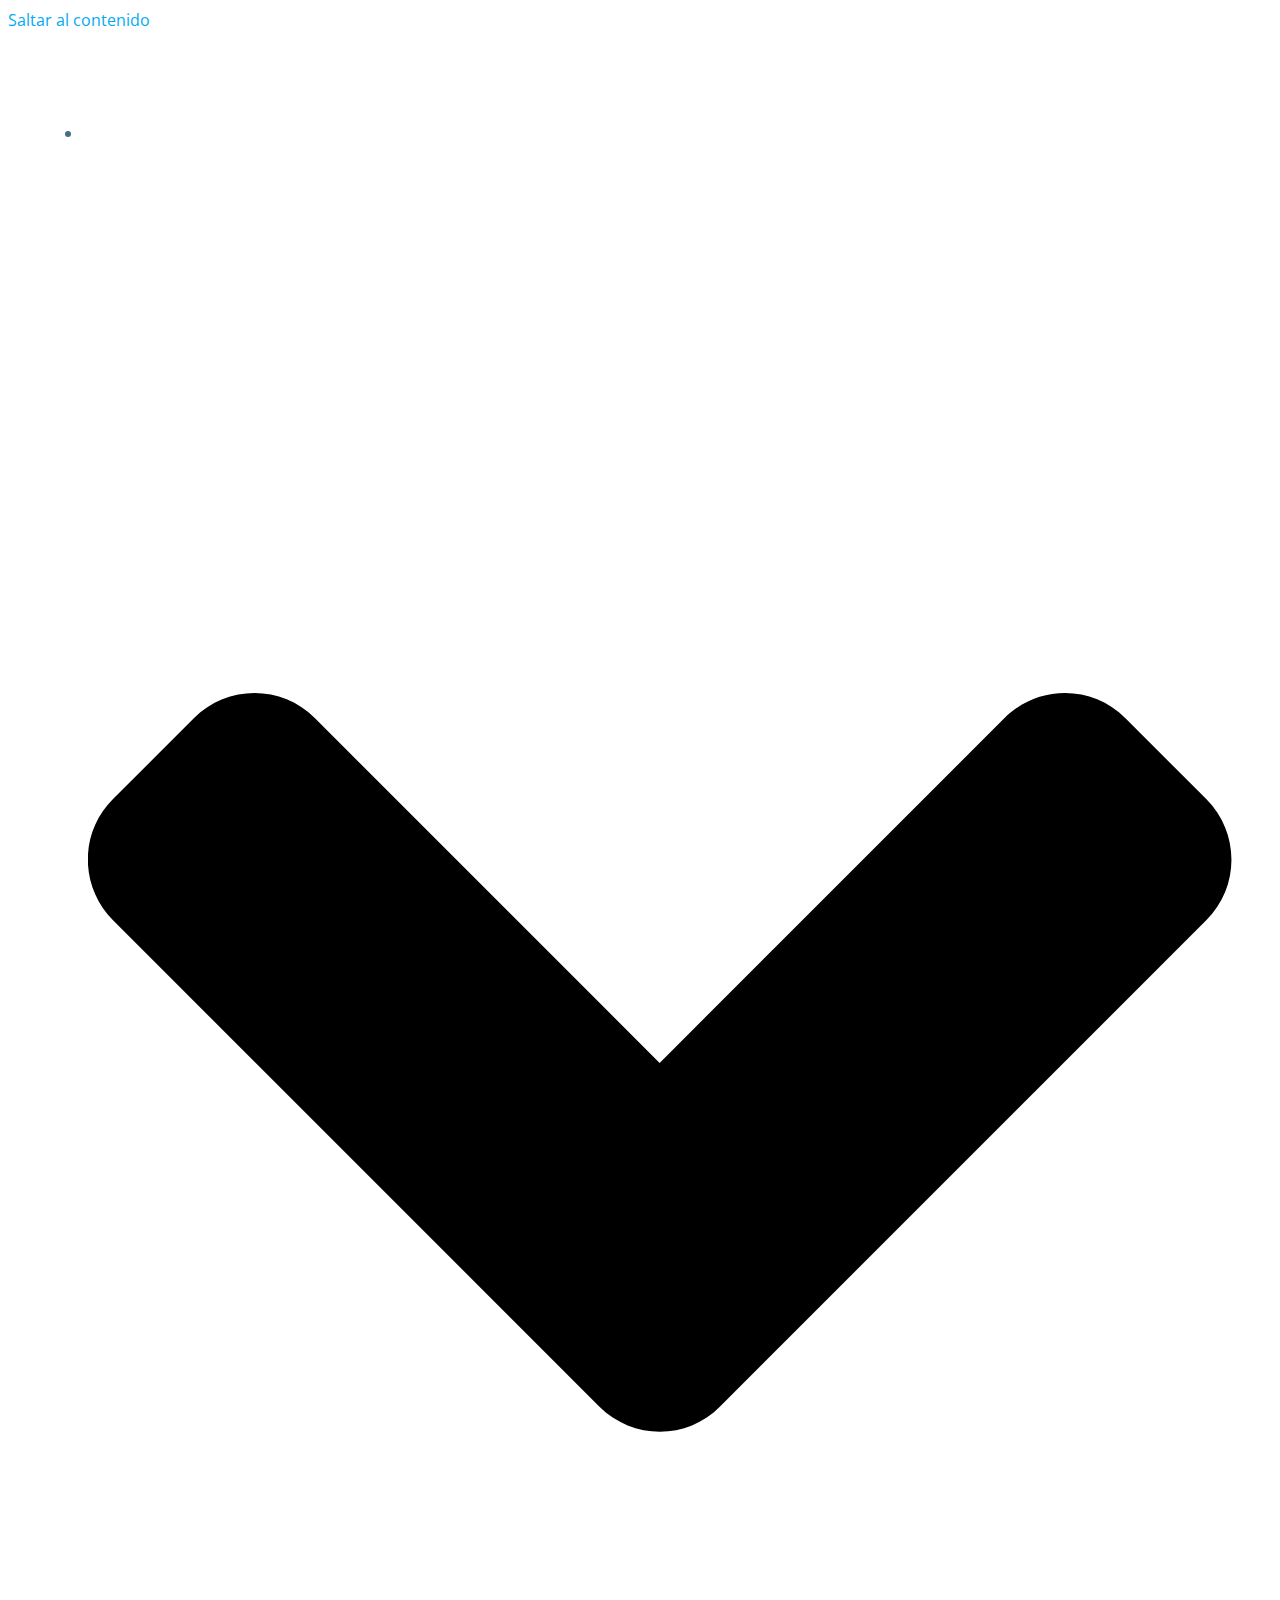
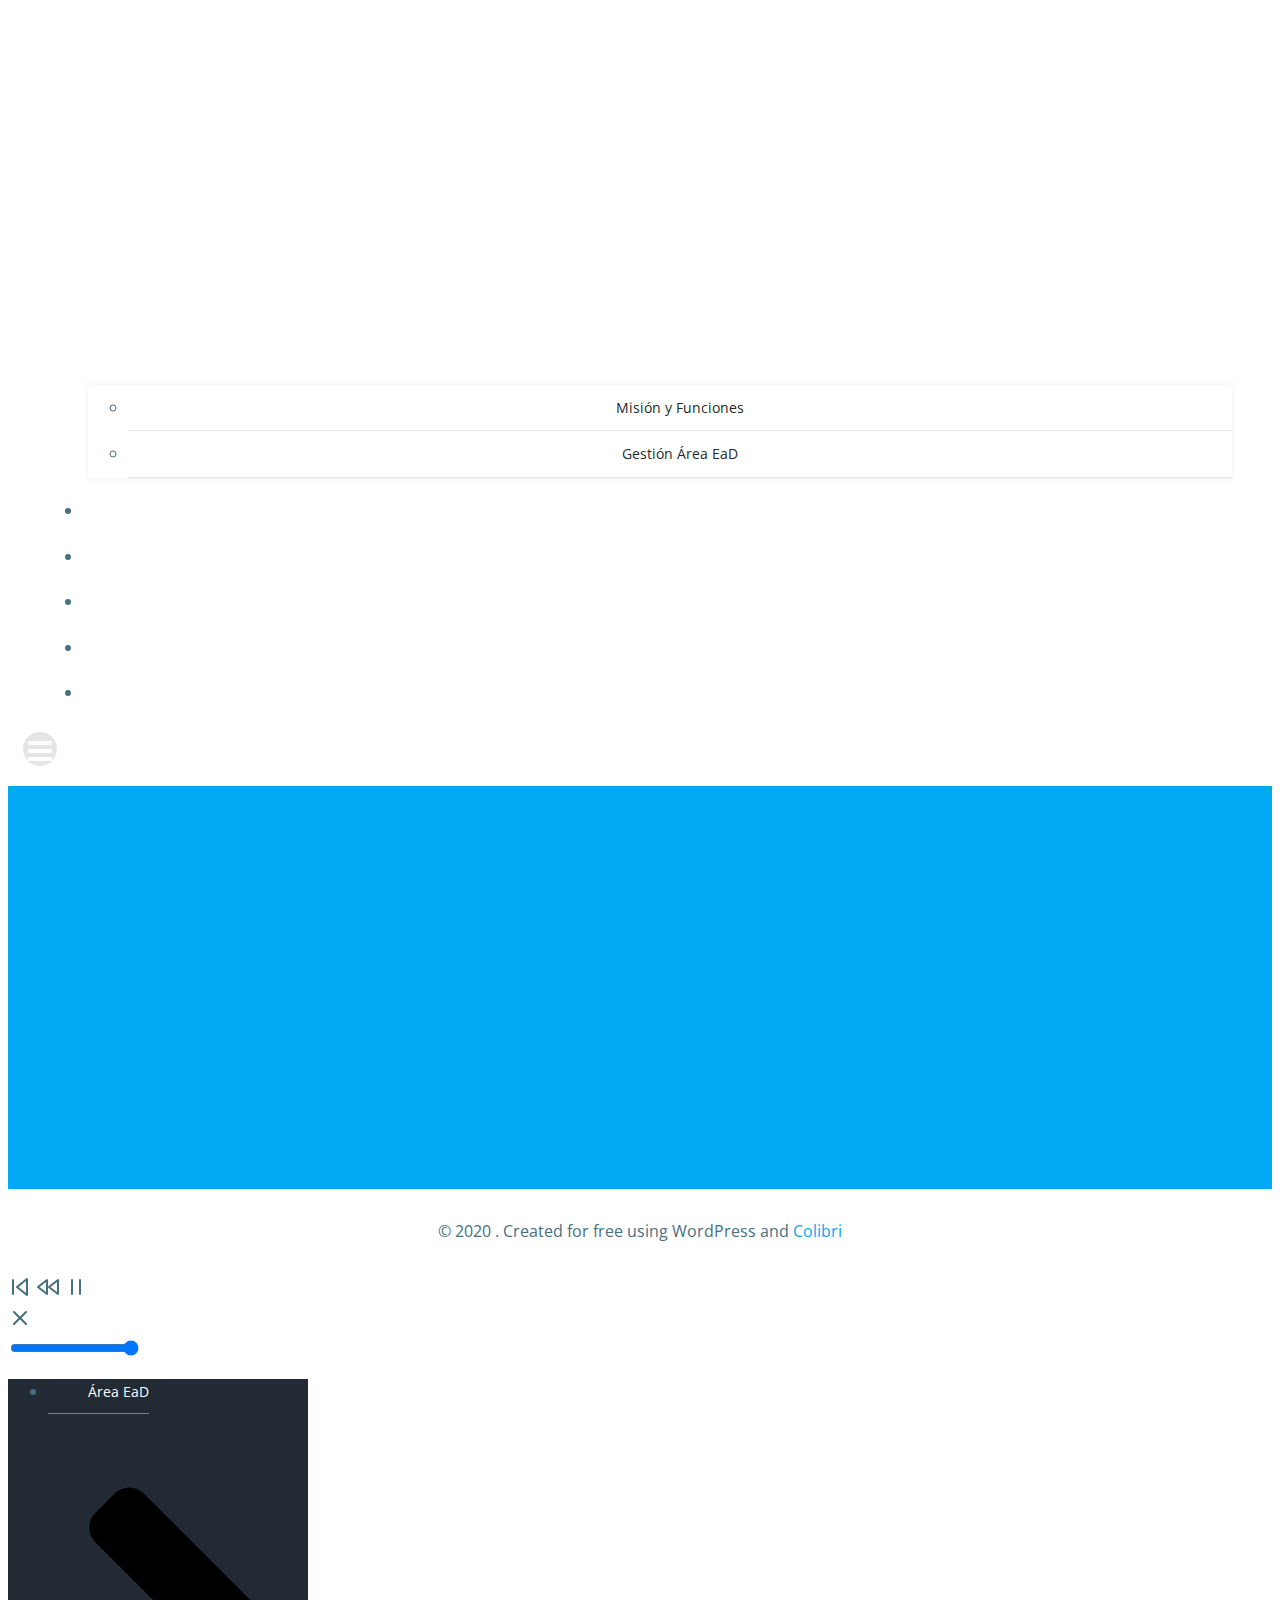
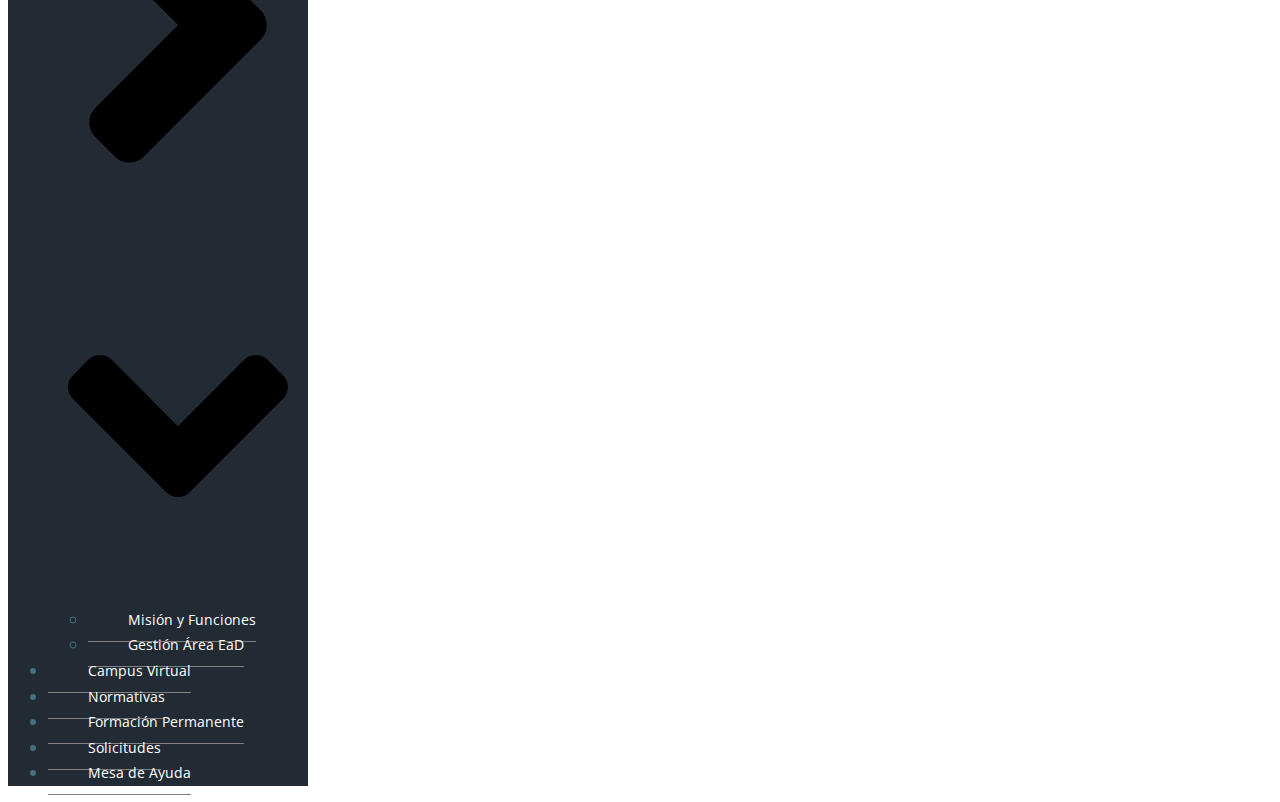
==== bolillero/index.html @ 03dd538d "." ====
<!DOCTYPE html>
<html lang="es">

<head>
    <meta charset="UTF-8">
    <meta name="viewport" content="width=device-width, initial-scale=1">
    <link rel="profile" href="http://gmpg.org/xfn/11">
    <title></title>
    <link rel="dns-prefetch" href="//fonts.googleapis.com">
    <link rel="dns-prefetch" href="//s.w.org">
    <link rel="alternate" type="application/rss+xml" title=" » Feed" href="https://sied.unsj.edu.ar/feed/">
    <link rel="alternate" type="application/rss+xml" title=" » Feed de los comentarios"
        href="https://sied.unsj.edu.ar/comments/feed/">
    <script type="text/javascript">
        window._wpemojiSettings = {
            "baseUrl": "https:\/\/s.w.org\/images\/core\/emoji\/12.0.0-1\/72x72\/",
            "ext": ".png",
            "svgUrl": "https:\/\/s.w.org\/images\/core\/emoji\/12.0.0-1\/svg\/",
            "svgExt": ".svg",
            "source": {
                "concatemoji": "https:\/\/sied.unsj.edu.ar\/wp-includes\/js\/wp-emoji-release.min.js?ver=5.4.2"
            }
        };
        /*! This file is auto-generated */
        ! function (e, a, t) {
            var r, n, o, i, p = a.createElement("canvas"),
                s = p.getContext && p.getContext("2d");

            function c(e, t) {
                var a = String.fromCharCode;
                s.clearRect(0, 0, p.width, p.height), s.fillText(a.apply(this, e), 0, 0);
                var r = p.toDataURL();
                return s.clearRect(0, 0, p.width, p.height), s.fillText(a.apply(this, t), 0, 0), r === p.toDataURL()
            }

            function l(e) {
                if (!s || !s.fillText) return !1;
                switch (s.textBaseline = "top", s.font = "600 32px Arial", e) {
                    case "flag":
                        return !c([127987, 65039, 8205, 9895, 65039], [127987, 65039, 8203, 9895, 65039]) && (!c([55356,
                            56826, 55356, 56819
                        ], [55356, 56826, 8203, 55356, 56819]) && !c([55356, 57332, 56128, 56423, 56128, 56418,
                            56128, 56421, 56128, 56430, 56128, 56423, 56128, 56447
                        ], [55356, 57332, 8203, 56128, 56423, 8203, 56128, 56418, 8203, 56128, 56421, 8203,
                            56128, 56430, 8203, 56128, 56423, 8203, 56128, 56447
                        ]));
                    case "emoji":
                        return !c([55357, 56424, 55356, 57342, 8205, 55358, 56605, 8205, 55357, 56424, 55356, 57340], [
                            55357, 56424, 55356, 57342, 8203, 55358, 56605, 8203, 55357, 56424, 55356, 57340
                        ])
                }
                return !1
            }

            function d(e) {
                var t = a.createElement("script");
                t.src = e, t.defer = t.type = "text/javascript", a.getElementsByTagName("head")[0].appendChild(t)
            }
            for (i = Array("flag", "emoji"), t.supports = {
                    everything: !0,
                    everythingExceptFlag: !0
                }, o = 0; o < i.length; o++) t.supports[i[o]] = l(i[o]), t.supports.everything = t.supports
                .everything && t.supports[i[o]], "flag" !== i[o] && (t.supports.everythingExceptFlag = t.supports
                    .everythingExceptFlag && t.supports[i[o]]);
            t.supports.everythingExceptFlag = t.supports.everythingExceptFlag && !t.supports.flag, t.DOMReady = !1, t
                .readyCallback = function () {
                    t.DOMReady = !0
                }, t.supports.everything || (n = function () {
                    t.readyCallback()
                }, a.addEventListener ? (a.addEventListener("DOMContentLoaded", n, !1), e.addEventListener("load",
                    n, !1)) : (e.attachEvent("onload", n), a.attachEvent("onreadystatechange", function () {
                    "complete" === a.readyState && t.readyCallback()
                })), (r = t.source || {}).concatemoji ? d(r.concatemoji) : r.wpemoji && r.twemoji && (d(r.twemoji),
                    d(r.wpemoji)))
        }(window, document, window._wpemojiSettings);
    </script>
    <script src="https://sied.unsj.edu.ar/wp-includes/js/wp-emoji-release.min.js?ver=5.4.2" type="text/javascript"
        defer=""></script>
    <style type="text/css">
        img.wp-smiley,
        img.emoji {
            display: inline !important;
            border: none !important;
            box-shadow: none !important;
            height: 1em !important;
            width: 1em !important;
            margin: 0 .07em !important;
            vertical-align: -0.1em !important;
            background: none !important;
            padding: 0 !important;
        }
    </style>
    <link rel="stylesheet" id="extend-builder-css-css"
        href="https://sied.unsj.edu.ar/wp-content/plugins/colibri-page-builder/extend-builder/assets/static/css/theme.css?ver=1.0.178"
        type="text/css" media="all">
    <style id="extend-builder-css-inline-css" type="text/css">
        /* page css */
        /* part css : theme-shapes */
        .colibri-shape-circles {
            background-image: url('https://sied.unsj.edu.ar/wp-content/themes/colibri-wp/resources/images/header-shapes/circles.png')
        }

        .colibri-shape-10degree-stripes {
            background-image: url('https://sied.unsj.edu.ar/wp-content/themes/colibri-wp/resources/images/header-shapes/10degree-stripes.png')
        }

        .colibri-shape-rounded-squares-blue {
            background-image: url('https://sied.unsj.edu.ar/wp-content/themes/colibri-wp/resources/images/header-shapes/rounded-squares-blue.png')
        }

        .colibri-shape-many-rounded-squares-blue {
            background-image: url('https://sied.unsj.edu.ar/wp-content/themes/colibri-wp/resources/images/header-shapes/many-rounded-squares-blue.png')
        }

        .colibri-shape-two-circles {
            background-image: url('https://sied.unsj.edu.ar/wp-content/themes/colibri-wp/resources/images/header-shapes/two-circles.png')
        }

        .colibri-shape-circles-2 {
            background-image: url('https://sied.unsj.edu.ar/wp-content/themes/colibri-wp/resources/images/header-shapes/circles-2.png')
        }

        .colibri-shape-circles-3 {
            background-image: url('https://sied.unsj.edu.ar/wp-content/themes/colibri-wp/resources/images/header-shapes/circles-3.png')
        }

        .colibri-shape-circles-gradient {
            background-image: url('https://sied.unsj.edu.ar/wp-content/themes/colibri-wp/resources/images/header-shapes/circles-gradient.png')
        }

        .colibri-shape-circles-white-gradient {
            background-image: url('https://sied.unsj.edu.ar/wp-content/themes/colibri-wp/resources/images/header-shapes/circles-white-gradient.png')
        }

        .colibri-shape-waves {
            background-image: url('https://sied.unsj.edu.ar/wp-content/themes/colibri-wp/resources/images/header-shapes/waves.png')
        }

        .colibri-shape-waves-inverted {
            background-image: url('https://sied.unsj.edu.ar/wp-content/themes/colibri-wp/resources/images/header-shapes/waves-inverted.png')
        }

        .colibri-shape-dots {
            background-image: url('https://sied.unsj.edu.ar/wp-content/themes/colibri-wp/resources/images/header-shapes/dots.png')
        }

        .colibri-shape-left-tilted-lines {
            background-image: url('https://sied.unsj.edu.ar/wp-content/themes/colibri-wp/resources/images/header-shapes/left-tilted-lines.png')
        }

        .colibri-shape-right-tilted-lines {
            background-image: url('https://sied.unsj.edu.ar/wp-content/themes/colibri-wp/resources/images/header-shapes/right-tilted-lines.png')
        }

        .colibri-shape-right-tilted-strips {
            background-image: url('https://sied.unsj.edu.ar/wp-content/themes/colibri-wp/resources/images/header-shapes/right-tilted-strips.png')
        }

        /* part css : theme */

        .h-y-container>*:not(:last-child),
        .h-x-container-inner>* {
            margin-bottom: 23px;
        }

        .h-x-container-inner,
        .h-column__content>.h-x-container>*:last-child {
            margin-bottom: -23px;
        }

        .h-x-container-inner>* {
            padding-left: 10px;
            padding-right: 10px;
        }

        .h-x-container-inner {
            margin-left: -10px;
            margin-right: -10px;
        }

        [class*=style-],
        [class*=local-style-],
        .h-global-transition,
        .h-global-transition-all,
        .h-global-transition-all * {
            transition-duration: 0.5s;
        }

        .wp-block-button .wp-block-button__link:not(.has-background),
        .wp-block-file .wp-block-file__button {
            background-color: #03a9f4;
            background-image: none;
        }

        .wp-block-button .wp-block-button__link:not(.has-background):hover,
        .wp-block-button .wp-block-button__link:not(.has-background):focus,
        .wp-block-button .wp-block-button__link:not(.has-background):active,
        .wp-block-file .wp-block-file__button:hover,
        .wp-block-file .wp-block-file__button:focus,
        .wp-block-file .wp-block-file__button:active {
            background-color: rgb(2, 110, 159);
            background-image: none;
        }

        .wp-block-button.is-style-outline .wp-block-button__link:not(.has-background) {
            color: #03a9f4;
            background-color: transparent;
            background-image: none;
            border-top-width: 2px;
            border-top-color: #03a9f4;
            border-top-style: solid;
            border-right-width: 2px;
            border-right-color: #03a9f4;
            border-right-style: solid;
            border-bottom-width: 2px;
            border-bottom-color: #03a9f4;
            border-bottom-style: solid;
            border-left-width: 2px;
            border-left-color: #03a9f4;
            border-left-style: solid;
        }

        .wp-block-button.is-style-outline .wp-block-button__link:not(.has-background):hover,
        .wp-block-button.is-style-outline .wp-block-button__link:not(.has-background):focus,
        .wp-block-button.is-style-outline .wp-block-button__link:not(.has-background):active {
            color: #fff;
            background-color: #03a9f4;
            background-image: none;
        }

        .has-background-color,
        *[class^="wp-block-"].is-style-solid-color {
            background-color: #03a9f4;
            background-image: none;
        }

        .has-colibri-color-1-background-color {
            background-color: #03a9f4;
            background-image: none;
        }

        .wp-block-button .wp-block-button__link.has-colibri-color-1-background-color {
            background-color: #03a9f4;
            background-image: none;
        }

        .wp-block-button .wp-block-button__link.has-colibri-color-1-background-color:hover,
        .wp-block-button .wp-block-button__link.has-colibri-color-1-background-color:focus,
        .wp-block-button .wp-block-button__link.has-colibri-color-1-background-color:active {
            background-color: rgb(2, 110, 159);
            background-image: none;
        }

        .wp-block-button.is-style-outline .wp-block-button__link.has-colibri-color-1-background-color {
            color: #03a9f4;
            background-color: transparent;
            background-image: none;
            border-top-width: 2px;
            border-top-color: #03a9f4;
            border-top-style: solid;
            border-right-width: 2px;
            border-right-color: #03a9f4;
            border-right-style: solid;
            border-bottom-width: 2px;
            border-bottom-color: #03a9f4;
            border-bottom-style: solid;
            border-left-width: 2px;
            border-left-color: #03a9f4;
            border-left-style: solid;
        }

        .wp-block-button.is-style-outline .wp-block-button__link.has-colibri-color-1-background-color:hover,
        .wp-block-button.is-style-outline .wp-block-button__link.has-colibri-color-1-background-color:focus,
        .wp-block-button.is-style-outline .wp-block-button__link.has-colibri-color-1-background-color:active {
            color: #fff;
            background-color: #03a9f4;
            background-image: none;
        }

        *[class^="wp-block-"].has-colibri-color-1-background-color,
        *[class^="wp-block-"] .has-colibri-color-1-background-color,
        *[class^="wp-block-"].is-style-solid-color.has-colibri-color-1-color,
        *[class^="wp-block-"].is-style-solid-color blockquote.has-colibri-color-1-color,
        *[class^="wp-block-"].is-style-solid-color blockquote.has-colibri-color-1-color p {
            background-color: #03a9f4;
            background-image: none;
        }

        .has-colibri-color-1-color {
            color: #03a9f4;
        }

        .has-colibri-color-2-background-color {
            background-color: #f79007;
            background-image: none;
        }

        .wp-block-button .wp-block-button__link.has-colibri-color-2-background-color {
            background-color: #f79007;
            background-image: none;
        }

        .wp-block-button .wp-block-button__link.has-colibri-color-2-background-color:hover,
        .wp-block-button .wp-block-button__link.has-colibri-color-2-background-color:focus,
        .wp-block-button .wp-block-button__link.has-colibri-color-2-background-color:active {
            background-color: rgb(162, 94, 5);
            background-image: none;
        }

        .wp-block-button.is-style-outline .wp-block-button__link.has-colibri-color-2-background-color {
            color: #f79007;
            background-color: transparent;
            background-image: none;
            border-top-width: 2px;
            border-top-color: #f79007;
            border-top-style: solid;
            border-right-width: 2px;
            border-right-color: #f79007;
            border-right-style: solid;
            border-bottom-width: 2px;
            border-bottom-color: #f79007;
            border-bottom-style: solid;
            border-left-width: 2px;
            border-left-color: #f79007;
            border-left-style: solid;
        }

        .wp-block-button.is-style-outline .wp-block-button__link.has-colibri-color-2-background-color:hover,
        .wp-block-button.is-style-outline .wp-block-button__link.has-colibri-color-2-background-color:focus,
        .wp-block-button.is-style-outline .wp-block-button__link.has-colibri-color-2-background-color:active {
            color: #fff;
            background-color: #f79007;
            background-image: none;
        }

        *[class^="wp-block-"].has-colibri-color-2-background-color,
        *[class^="wp-block-"] .has-colibri-color-2-background-color,
        *[class^="wp-block-"].is-style-solid-color.has-colibri-color-2-color,
        *[class^="wp-block-"].is-style-solid-color blockquote.has-colibri-color-2-color,
        *[class^="wp-block-"].is-style-solid-color blockquote.has-colibri-color-2-color p {
            background-color: #f79007;
            background-image: none;
        }

        .has-colibri-color-2-color {
            color: #f79007;
        }

        .has-colibri-color-3-background-color {
            background-color: #00bf87;
            background-image: none;
        }

        .wp-block-button .wp-block-button__link.has-colibri-color-3-background-color {
            background-color: #00bf87;
            background-image: none;
        }

        .wp-block-button .wp-block-button__link.has-colibri-color-3-background-color:hover,
        .wp-block-button .wp-block-button__link.has-colibri-color-3-background-color:focus,
        .wp-block-button .wp-block-button__link.has-colibri-color-3-background-color:active {
            background-color: rgb(0, 106, 75);
            background-image: none;
        }

        .wp-block-button.is-style-outline .wp-block-button__link.has-colibri-color-3-background-color {
            color: #00bf87;
            background-color: transparent;
            background-image: none;
            border-top-width: 2px;
            border-top-color: #00bf87;
            border-top-style: solid;
            border-right-width: 2px;
            border-right-color: #00bf87;
            border-right-style: solid;
            border-bottom-width: 2px;
            border-bottom-color: #00bf87;
            border-bottom-style: solid;
            border-left-width: 2px;
            border-left-color: #00bf87;
            border-left-style: solid;
        }

        .wp-block-button.is-style-outline .wp-block-button__link.has-colibri-color-3-background-color:hover,
        .wp-block-button.is-style-outline .wp-block-button__link.has-colibri-color-3-background-color:focus,
        .wp-block-button.is-style-outline .wp-block-button__link.has-colibri-color-3-background-color:active {
            color: #fff;
            background-color: #00bf87;
            background-image: none;
        }

        *[class^="wp-block-"].has-colibri-color-3-background-color,
        *[class^="wp-block-"] .has-colibri-color-3-background-color,
        *[class^="wp-block-"].is-style-solid-color.has-colibri-color-3-color,
        *[class^="wp-block-"].is-style-solid-color blockquote.has-colibri-color-3-color,
        *[class^="wp-block-"].is-style-solid-color blockquote.has-colibri-color-3-color p {
            background-color: #00bf87;
            background-image: none;
        }

        .has-colibri-color-3-color {
            color: #00bf87;
        }

        .has-colibri-color-4-background-color {
            background-color: #6632ff;
            background-image: none;
        }

        .wp-block-button .wp-block-button__link.has-colibri-color-4-background-color {
            background-color: #6632ff;
            background-image: none;
        }

        .wp-block-button .wp-block-button__link.has-colibri-color-4-background-color:hover,
        .wp-block-button .wp-block-button__link.has-colibri-color-4-background-color:focus,
        .wp-block-button .wp-block-button__link.has-colibri-color-4-background-color:active {
            background-color: rgb(68, 33, 170);
            background-image: none;
        }

        .wp-block-button.is-style-outline .wp-block-button__link.has-colibri-color-4-background-color {
            color: #6632ff;
            background-color: transparent;
            background-image: none;
            border-top-width: 2px;
            border-top-color: #6632ff;
            border-top-style: solid;
            border-right-width: 2px;
            border-right-color: #6632ff;
            border-right-style: solid;
            border-bottom-width: 2px;
            border-bottom-color: #6632ff;
            border-bottom-style: solid;
            border-left-width: 2px;
            border-left-color: #6632ff;
            border-left-style: solid;
        }

        .wp-block-button.is-style-outline .wp-block-button__link.has-colibri-color-4-background-color:hover,
        .wp-block-button.is-style-outline .wp-block-button__link.has-colibri-color-4-background-color:focus,
        .wp-block-button.is-style-outline .wp-block-button__link.has-colibri-color-4-background-color:active {
            color: #fff;
            background-color: #6632ff;
            background-image: none;
        }

        *[class^="wp-block-"].has-colibri-color-4-background-color,
        *[class^="wp-block-"] .has-colibri-color-4-background-color,
        *[class^="wp-block-"].is-style-solid-color.has-colibri-color-4-color,
        *[class^="wp-block-"].is-style-solid-color blockquote.has-colibri-color-4-color,
        *[class^="wp-block-"].is-style-solid-color blockquote.has-colibri-color-4-color p {
            background-color: #6632ff;
            background-image: none;
        }

        .has-colibri-color-4-color {
            color: #6632ff;
        }

        .has-colibri-color-5-background-color {
            background-color: #FFFFFF;
            background-image: none;
        }

        .wp-block-button .wp-block-button__link.has-colibri-color-5-background-color {
            background-color: #FFFFFF;
            background-image: none;
        }

        .wp-block-button .wp-block-button__link.has-colibri-color-5-background-color:hover,
        .wp-block-button .wp-block-button__link.has-colibri-color-5-background-color:focus,
        .wp-block-button .wp-block-button__link.has-colibri-color-5-background-color:active {
            background-color: rgb(102, 102, 102);
            background-image: none;
        }

        .wp-block-button.is-style-outline .wp-block-button__link.has-colibri-color-5-background-color {
            color: #FFFFFF;
            background-color: transparent;
            background-image: none;
            border-top-width: 2px;
            border-top-color: #FFFFFF;
            border-top-style: solid;
            border-right-width: 2px;
            border-right-color: #FFFFFF;
            border-right-style: solid;
            border-bottom-width: 2px;
            border-bottom-color: #FFFFFF;
            border-bottom-style: solid;
            border-left-width: 2px;
            border-left-color: #FFFFFF;
            border-left-style: solid;
        }

        .wp-block-button.is-style-outline .wp-block-button__link.has-colibri-color-5-background-color:hover,
        .wp-block-button.is-style-outline .wp-block-button__link.has-colibri-color-5-background-color:focus,
        .wp-block-button.is-style-outline .wp-block-button__link.has-colibri-color-5-background-color:active {
            color: #fff;
            background-color: #FFFFFF;
            background-image: none;
        }

        *[class^="wp-block-"].has-colibri-color-5-background-color,
        *[class^="wp-block-"] .has-colibri-color-5-background-color,
        *[class^="wp-block-"].is-style-solid-color.has-colibri-color-5-color,
        *[class^="wp-block-"].is-style-solid-color blockquote.has-colibri-color-5-color,
        *[class^="wp-block-"].is-style-solid-color blockquote.has-colibri-color-5-color p {
            background-color: #FFFFFF;
            background-image: none;
        }

        .has-colibri-color-5-color {
            color: #FFFFFF;
        }

        .has-colibri-color-6-background-color {
            background-color: #17252a;
            background-image: none;
        }

        .wp-block-button .wp-block-button__link.has-colibri-color-6-background-color {
            background-color: #17252a;
            background-image: none;
        }

        .wp-block-button .wp-block-button__link.has-colibri-color-6-background-color:hover,
        .wp-block-button .wp-block-button__link.has-colibri-color-6-background-color:focus,
        .wp-block-button .wp-block-button__link.has-colibri-color-6-background-color:active {
            background-color: rgb(23, 37, 42);
            background-image: none;
        }

        .wp-block-button.is-style-outline .wp-block-button__link.has-colibri-color-6-background-color {
            color: #17252a;
            background-color: transparent;
            background-image: none;
            border-top-width: 2px;
            border-top-color: #17252a;
            border-top-style: solid;
            border-right-width: 2px;
            border-right-color: #17252a;
            border-right-style: solid;
            border-bottom-width: 2px;
            border-bottom-color: #17252a;
            border-bottom-style: solid;
            border-left-width: 2px;
            border-left-color: #17252a;
            border-left-style: solid;
        }

        .wp-block-button.is-style-outline .wp-block-button__link.has-colibri-color-6-background-color:hover,
        .wp-block-button.is-style-outline .wp-block-button__link.has-colibri-color-6-background-color:focus,
        .wp-block-button.is-style-outline .wp-block-button__link.has-colibri-color-6-background-color:active {
            color: #fff;
            background-color: #17252a;
            background-image: none;
        }

        *[class^="wp-block-"].has-colibri-color-6-background-color,
        *[class^="wp-block-"] .has-colibri-color-6-background-color,
        *[class^="wp-block-"].is-style-solid-color.has-colibri-color-6-color,
        *[class^="wp-block-"].is-style-solid-color blockquote.has-colibri-color-6-color,
        *[class^="wp-block-"].is-style-solid-color blockquote.has-colibri-color-6-color p {
            background-color: #17252a;
            background-image: none;
        }

        .has-colibri-color-6-color {
            color: #17252a;
        }

        #colibri .woocommerce-store-notice,
        #colibri.woocommerce .content .h-section input[type=submit],
        #colibri.woocommerce-page .content .h-section input[type=button],
        #colibri.woocommerce .content .h-section input[type=button],
        #colibri.woocommerce-page .content .h-section .button,
        #colibri.woocommerce .content .h-section .button,
        #colibri.woocommerce-page .content .h-section a.button,
        #colibri.woocommerce .content .h-section a.button,
        #colibri.woocommerce-page .content .h-section button.button,
        #colibri.woocommerce .content .h-section button.button,
        #colibri.woocommerce-page .content .h-section input.button,
        #colibri.woocommerce .content .h-section input.button,
        #colibri.woocommerce-page .content .h-section input#submit,
        #colibri.woocommerce .content .h-section input#submit,
        #colibri.woocommerce-page .content .h-section a.added_to_cart,
        #colibri.woocommerce .content .h-section a.added_to_cart,
        #colibri.woocommerce-page .content .h-section .ui-slider-range,
        #colibri.woocommerce .content .h-section .ui-slider-range,
        #colibri.woocommerce-page .content .h-section .ui-slider-handle,
        #colibri.woocommerce .content .h-section .ui-slider-handle {
            background-color: #03a9f4;
            background-image: none;
            border-top-width: 0px;
            border-top-color: #03a9f4;
            border-top-style: solid;
            border-right-width: 0px;
            border-right-color: #03a9f4;
            border-right-style: solid;
            border-bottom-width: 0px;
            border-bottom-color: #03a9f4;
            border-bottom-style: solid;
            border-left-width: 0px;
            border-left-color: #03a9f4;
            border-left-style: solid;
        }

        #colibri .woocommerce-store-notice:hover,
        #colibri .woocommerce-store-notice:focus,
        #colibri .woocommerce-store-notice:active,
        #colibri.woocommerce .content .h-section input[type=submit]:hover,
        #colibri.woocommerce .content .h-section input[type=submit]:focus,
        #colibri.woocommerce .content .h-section input[type=submit]:active,
        #colibri.woocommerce-page .content .h-section input[type=button]:hover,
        #colibri.woocommerce-page .content .h-section input[type=button]:focus,
        #colibri.woocommerce-page .content .h-section input[type=button]:active,
        #colibri.woocommerce .content .h-section input[type=button]:hover,
        #colibri.woocommerce .content .h-section input[type=button]:focus,
        #colibri.woocommerce .content .h-section input[type=button]:active,
        #colibri.woocommerce-page .content .h-section .button:hover,
        #colibri.woocommerce-page .content .h-section .button:focus,
        #colibri.woocommerce-page .content .h-section .button:active,
        #colibri.woocommerce .content .h-section .button:hover,
        #colibri.woocommerce .content .h-section .button:focus,
        #colibri.woocommerce .content .h-section .button:active,
        #colibri.woocommerce-page .content .h-section a.button:hover,
        #colibri.woocommerce-page .content .h-section a.button:focus,
        #colibri.woocommerce-page .content .h-section a.button:active,
        #colibri.woocommerce .content .h-section a.button:hover,
        #colibri.woocommerce .content .h-section a.button:focus,
        #colibri.woocommerce .content .h-section a.button:active,
        #colibri.woocommerce-page .content .h-section button.button:hover,
        #colibri.woocommerce-page .content .h-section button.button:focus,
        #colibri.woocommerce-page .content .h-section button.button:active,
        #colibri.woocommerce .content .h-section button.button:hover,
        #colibri.woocommerce .content .h-section button.button:focus,
        #colibri.woocommerce .content .h-section button.button:active,
        #colibri.woocommerce-page .content .h-section input.button:hover,
        #colibri.woocommerce-page .content .h-section input.button:focus,
        #colibri.woocommerce-page .content .h-section input.button:active,
        #colibri.woocommerce .content .h-section input.button:hover,
        #colibri.woocommerce .content .h-section input.button:focus,
        #colibri.woocommerce .content .h-section input.button:active,
        #colibri.woocommerce-page .content .h-section input#submit:hover,
        #colibri.woocommerce-page .content .h-section input#submit:focus,
        #colibri.woocommerce-page .content .h-section input#submit:active,
        #colibri.woocommerce .content .h-section input#submit:hover,
        #colibri.woocommerce .content .h-section input#submit:focus,
        #colibri.woocommerce .content .h-section input#submit:active,
        #colibri.woocommerce-page .content .h-section a.added_to_cart:hover,
        #colibri.woocommerce-page .content .h-section a.added_to_cart:focus,
        #colibri.woocommerce-page .content .h-section a.added_to_cart:active,
        #colibri.woocommerce .content .h-section a.added_to_cart:hover,
        #colibri.woocommerce .content .h-section a.added_to_cart:focus,
        #colibri.woocommerce .content .h-section a.added_to_cart:active,
        #colibri.woocommerce-page .content .h-section .ui-slider-range:hover,
        #colibri.woocommerce-page .content .h-section .ui-slider-range:focus,
        #colibri.woocommerce-page .content .h-section .ui-slider-range:active,
        #colibri.woocommerce .content .h-section .ui-slider-range:hover,
        #colibri.woocommerce .content .h-section .ui-slider-range:focus,
        #colibri.woocommerce .content .h-section .ui-slider-range:active,
        #colibri.woocommerce-page .content .h-section .ui-slider-handle:hover,
        #colibri.woocommerce-page .content .h-section .ui-slider-handle:focus,
        #colibri.woocommerce-page .content .h-section .ui-slider-handle:active,
        #colibri.woocommerce .content .h-section .ui-slider-handle:hover,
        #colibri.woocommerce .content .h-section .ui-slider-handle:focus,
        #colibri.woocommerce .content .h-section .ui-slider-handle:active {
            background-color: rgb(2, 110, 159);
            background-image: none;
            border-top-width: 0px;
            border-top-color: rgb(2, 110, 159);
            border-top-style: solid;
            border-right-width: 0px;
            border-right-color: rgb(2, 110, 159);
            border-right-style: solid;
            border-bottom-width: 0px;
            border-bottom-color: rgb(2, 110, 159);
            border-bottom-style: solid;
            border-left-width: 0px;
            border-left-color: rgb(2, 110, 159);
            border-left-style: solid;
        }

        #colibri.woocommerce-page .content .h-section .star-rating::before,
        #colibri.woocommerce .content .h-section .star-rating::before,
        #colibri.woocommerce-page .content .h-section .star-rating span::before,
        #colibri.woocommerce .content .h-section .star-rating span::before {
            color: #03a9f4;
        }

        #colibri.woocommerce-page .content .h-section .price,
        #colibri.woocommerce .content .h-section .price {
            color: #03a9f4;
        }

        #colibri.woocommerce-page .content .h-section .price del,
        #colibri.woocommerce .content .h-section .price del {
            color: rgb(84, 194, 244);
        }

        #colibri.woocommerce-page .content .h-section .onsale,
        #colibri.woocommerce .content .h-section .onsale {
            background-color: #03a9f4;
            background-image: none;
        }

        #colibri.woocommerce-page .content .h-section .onsale:hover,
        #colibri.woocommerce-page .content .h-section .onsale:focus,
        #colibri.woocommerce-page .content .h-section .onsale:active,
        #colibri.woocommerce .content .h-section .onsale:hover,
        #colibri.woocommerce .content .h-section .onsale:focus,
        #colibri.woocommerce .content .h-section .onsale:active {
            background-color: rgb(2, 110, 159);
            background-image: none;
        }

        #colibri.woocommerce ul.products li.product h2:hover {
            color: #03a9f4;
        }

        #colibri.woocommerce-page .content .h-section .woocommerce-pagination .page-numbers.current,
        #colibri.woocommerce .content .h-section .woocommerce-pagination .page-numbers.current,
        #colibri.woocommerce-page .content .h-section .woocommerce-pagination a.page-numbers:hover,
        #colibri.woocommerce .content .h-section .woocommerce-pagination a.page-numbers:hover {
            background-color: #03a9f4;
            background-image: none;
        }

        #colibri.woocommerce-page .content .h-section .comment-form-rating .stars a,
        #colibri.woocommerce .content .h-section .comment-form-rating .stars a {
            color: #03a9f4;
        }

        .h-section-global-spacing {
            padding-top: 90px;
            padding-bottom: 90px;
        }

        #colibri .colibri-language-switcher {
            background-color: white;
            background-image: none;
            top: 80px;
            border-top-width: 0px;
            border-top-style: none;
            border-top-left-radius: 4px;
            border-top-right-radius: 0px;
            border-right-width: 0px;
            border-right-style: none;
            border-bottom-width: 0px;
            border-bottom-style: none;
            border-bottom-left-radius: 4px;
            border-bottom-right-radius: 0px;
            border-left-width: 0px;
            border-left-style: none;
        }

        #colibri .colibri-language-switcher .lang-item {
            padding-top: 14px;
            padding-right: 18px;
            padding-bottom: 14px;
            padding-left: 18px;
        }

        body {
            font-family: Open Sans;
            font-weight: 400;
            font-size: 16px;
            line-height: 1.6;
            color: rgb(70, 112, 127);
        }

        body a {
            font-family: Open Sans;
            font-weight: 400;
            text-decoration: none;
            font-size: 1em;
            line-height: 1.5;
            color: #03a9f4;
        }

        body p {
            margin-bottom: 16px;
            font-family: Open Sans;
            font-weight: 400;
            font-size: 16px;
            line-height: 1.6;
            color: rgb(70, 112, 127);
        }

        body .h-lead p {
            margin-bottom: 16px;
            font-family: Open Sans;
            font-weight: 300;
            font-size: 1.25em;
            line-height: 1.5;
            color: rgb(37, 41, 42);
        }

        body blockquote p {
            margin-bottom: 16px;
            font-family: Open Sans;
            font-weight: 400;
            font-size: 16px;
            line-height: 1.6;
            color: rgb(70, 112, 127);
        }

        body h1 {
            margin-bottom: 16px;
            font-family: Open Sans;
            font-weight: 300;
            font-size: 3.375em;
            line-height: 1.26;
            color: rgb(23, 37, 42);
        }

        body h2 {
            margin-bottom: 16px;
            font-family: Open Sans;
            font-weight: 300;
            font-size: 2.625em;
            line-height: 1.143;
            color: rgb(23, 37, 42);
        }

        body h3 {
            margin-bottom: 16px;
            font-family: Open Sans;
            font-weight: 300;
            font-size: 2.25em;
            line-height: 1.25;
            color: rgb(23, 37, 42);
        }

        body h4 {
            margin-bottom: 16px;
            font-family: Open Sans;
            font-weight: 600;
            font-size: 1.25em;
            line-height: 1.6;
            color: rgb(23, 37, 42);
        }

        body h5 {
            margin-bottom: 16px;
            font-family: Open Sans;
            font-weight: 600;
            font-size: 1.125em;
            line-height: 1.55;
            color: rgb(23, 37, 42);
        }

        body h6 {
            margin-bottom: 16px;
            font-family: Open Sans;
            font-weight: 600;
            font-size: 1em;
            line-height: 1.6;
            color: rgb(23, 37, 42);
        }

        .content.colibri-main-content-single .main-section,
        .content.colibri-main-content-archive .main-section {
            padding-top: 90px;
            padding-bottom: 90px;
        }

        .content.colibri-main-content-single .main-section .colibri-sidebar.blog-sidebar-right,
        .content.colibri-main-content-archive .main-section .colibri-sidebar.blog-sidebar-right {
            width: 25%;
            flex: 0 0 auto;
            -ms-flex: 0 0 auto;
            max-width: 25%;
        }


        @media (min-width: 768px) and (max-width: 1023px) {
            .h-section-global-spacing {
                padding-top: 60px;
                padding-bottom: 60px;
            }

            .content.colibri-main-content-single .main-section .colibri-sidebar.blog-sidebar-right,
            .content.colibri-main-content-archive .main-section .colibri-sidebar.blog-sidebar-right {
                width: 33.33%;
                flex: 0 0 auto;
                -ms-flex: 0 0 auto;
                max-width: 33.33%;
            }

        }

        @media (max-width: 767px) {
            .h-section-global-spacing {
                padding-top: 30px;
                padding-bottom: 30px;
            }

            .content.colibri-main-content-single .main-section .colibri-sidebar.blog-sidebar-right,
            .content.colibri-main-content-archive .main-section .colibri-sidebar.blog-sidebar-right {
                width: 100%;
                flex: 0 0 auto;
                -ms-flex: 0 0 auto;
                max-width: 100%;
            }

        }

        /* part css : page */
        #colibri .style-206 {
            height: auto;
            min-height: unset;
            background-color: #F5FAFD;
            background-image: none;
        }

        #colibri .style-208 {
            text-align: left;
            height: auto;
            min-height: unset;
        }

        #colibri .style-209 {
            text-align: center;
            height: auto;
            min-height: unset;
        }

        #colibri .style-213 {
            text-align: left;
        }

        #colibri .style-213 ol {
            list-style-type: decimal;
        }

        #colibri .style-213 ul {
            list-style-type: disc;
        }

        #colibri .style-225 {
            text-align: center;
            height: auto;
            min-height: unset;
        }

        #colibri .style-226 p,
        #colibri .style-226 h1,
        #colibri .style-226 h2,
        #colibri .style-226 h3,
        #colibri .style-226 h4,
        #colibri .style-226 h5,
        #colibri .style-226 h6 {
            text-align: left;
        }

        #colibri .style-226 .text-wrapper-fancy svg path {
            stroke: #000000;
            stroke-linejoin: initial;
            stroke-linecap: initial;
            stroke-width: 8px;
        }

        #colibri .style-local-170-c16-outer {
            width: 66.66%;
            flex: 0 0 auto;
            -ms-flex: 0 0 auto;
        }

        #colibri .style-local-170-c18-outer {
            width: 33.33%;
            flex: 0 0 auto;
            -ms-flex: 0 0 auto;
        }

        #colibri .style-local-170-c13-outer {
            width: 100%;
            flex: 0 0 auto;
            -ms-flex: 0 0 auto;
        }

        #colibri .style-2 {
            animation-duration: 0.5s;
            padding-top: 20px;
            padding-right: 15px;
            padding-bottom: 20px;
            padding-left: 15px;
            background-color: transparent;
            background-image: none;
        }

        #colibri .h-navigation_sticky .style-2,
        #colibri .h-navigation_sticky.style-2 {
            background-color: #ffffff;
            background-image: none;
            padding-top: 10px;
            padding-bottom: 10px;
            box-shadow: 0px 0px 4px 0px rgba(0, 0, 0, 0.5);
        }

        #colibri .style-4 {
            text-align: center;
            height: auto;
            min-height: unset;
        }

        #colibri .style-5-image {
            max-height: 70px;
        }

        #colibri .style-5 a,
        #colibri .style-5 .logo-text {
            color: #ffffff;
            text-decoration: none;
            font-size: 24px;
        }

        #colibri .style-5 .logo-text {
            color: #FFFFFF;
        }

        #colibri .h-navigation_sticky .style-5-image,
        #colibri .h-navigation_sticky.style-5-image {
            max-height: 70px;
        }

        #colibri .h-navigation_sticky .style-5 a,
        #colibri .h-navigation_sticky .style-5 .logo-text,
        #colibri .h-navigation_sticky.style-5 a,
        #colibri .h-navigation_sticky.style-5 .logo-text {
            color: #000000;
            text-decoration: none;
        }

        #colibri .style-8 {
            text-align: center;
            height: auto;
            min-height: unset;
        }

        #colibri .style-9>div>.colibri-menu-container>ul.colibri-menu {
            justify-content: flex-end;
        }

        #colibri .style-9>div>.colibri-menu-container>ul.colibri-menu>li {
            margin-top: 0px;
            margin-right: 20px;
            margin-bottom: 0px;
            margin-left: 20px;
            padding-top: 10px;
            padding-right: 0px;
            padding-bottom: 10px;
            padding-left: 0px;
        }

        #colibri .style-9>div>.colibri-menu-container>ul.colibri-menu>li.current_page_item,
        #colibri .style-9>div>.colibri-menu-container>ul.colibri-menu>li.current_page_item:hover {
            margin-top: 0px;
            margin-right: 20px;
            margin-bottom: 0px;
            margin-left: 20px;
            padding-top: 10px;
            padding-right: 0px;
            padding-bottom: 10px;
            padding-left: 0px;
        }

        #colibri .style-9>div>.colibri-menu-container>ul.colibri-menu>li>a {
            font-family: Open Sans;
            font-weight: 600;
            text-transform: uppercase;
            font-size: 14px;
            line-height: 1.5em;
            letter-spacing: 0px;
            color: #FFFFFF;
        }

        #colibri .style-9>div>.colibri-menu-container>ul.colibri-menu>li.hover>a {
            color: rgb(166, 220, 244);
        }

        #colibri .style-9>div>.colibri-menu-container>ul.colibri-menu>li:hover>a,
        #colibri .style-9>div>.colibri-menu-container>ul.colibri-menu>li.hover>a {
            color: rgb(166, 220, 244);
        }

        #colibri .style-9>div>.colibri-menu-container>ul.colibri-menu>li.current_page_item>a,
        #colibri .style-9>div>.colibri-menu-container>ul.colibri-menu>li.current_page_item>a:hover {
            font-family: Open Sans;
            font-weight: 600;
            text-transform: uppercase;
            font-size: 14px;
            line-height: 1.5em;
            letter-spacing: 0px;
            color: rgb(166, 220, 244);
        }

        #colibri .style-9>div>.colibri-menu-container>ul.colibri-menu li>ul {
            background-color: #ffffff;
            background-image: none;
            margin-right: 5px;
            margin-left: 5px;
            box-shadow: 0px 0px 5px 2px rgba(0, 0, 0, 0.04);
        }

        #colibri .style-9>div>.colibri-menu-container>ul.colibri-menu li>ul li {
            padding-top: 10px;
            padding-right: 20px;
            padding-bottom: 10px;
            padding-left: 20px;
            border-top-width: 0px;
            border-top-style: none;
            border-right-width: 0px;
            border-right-style: none;
            border-bottom-width: 1px;
            border-bottom-color: rgba(128, 128, 128, .2);
            border-bottom-style: solid;
            border-left-width: 0px;
            border-left-style: none;
            background-color: rgb(255, 255, 255);
            background-image: none;
        }

        #colibri .style-9>div>.colibri-menu-container>ul.colibri-menu li>ul>li.hover {
            background-color: #03a9f4;
        }

        #colibri .style-9>div>.colibri-menu-container>ul.colibri-menu li>ul>li:hover,
        #colibri .style-9>div>.colibri-menu-container>ul.colibri-menu li>ul>li.hover {
            background-color: #03a9f4;
        }

        #colibri .style-9>div>.colibri-menu-container>ul.colibri-menu li>ul li.current_page_item,
        #colibri .style-9>div>.colibri-menu-container>ul.colibri-menu li>ul>li.current_page_item:hover {
            padding-top: 10px;
            padding-right: 20px;
            padding-bottom: 10px;
            padding-left: 20px;
            border-top-width: 0px;
            border-top-style: none;
            border-right-width: 0px;
            border-right-style: none;
            border-bottom-width: 1px;
            border-bottom-color: rgba(128, 128, 128, .2);
            border-bottom-style: solid;
            border-left-width: 0px;
            border-left-style: none;
            background-color: #03a9f4;
            background-image: none;
        }

        #colibri .style-9>div>.colibri-menu-container>ul.colibri-menu li>ul>li>a {
            font-size: 14px;
            color: rgb(37, 41, 42);
        }

        #colibri .style-9>div>.colibri-menu-container>ul.colibri-menu li>ul>li.hover>a {
            color: rgb(255, 255, 255);
        }

        #colibri .style-9>div>.colibri-menu-container>ul.colibri-menu li>ul>li:hover>a,
        #colibri .style-9>div>.colibri-menu-container>ul.colibri-menu li>ul>li.hover>a {
            color: rgb(255, 255, 255);
        }

        #colibri .style-9>div>.colibri-menu-container>ul.colibri-menu li>ul>li.current_page_item>a,
        #colibri .style-9>div>.colibri-menu-container>ul.colibri-menu li>ul>li.current_page_item>a:hover {
            font-size: 14px;
            color: rgb(255, 255, 255);
        }

        #colibri .style-9>div>.colibri-menu-container>ul.colibri-menu.bordered-active-item>li::after,
        #colibri .style-9 ul.colibri-menu.bordered-active-item>li::before {
            background-color: rgb(166, 220, 244);
            background-image: none;
            height: 3px;
        }

        #colibri .style-9>div>.colibri-menu-container>ul.colibri-menu.solid-active-item>li::after,
        #colibri .style-9 ul.colibri-menu.solid-active-item>li::before {
            background-color: white;
            background-image: none;
            border-top-width: 0px;
            border-top-style: none;
            border-top-left-radius: 0%;
            border-top-right-radius: 0%;
            border-right-width: 0px;
            border-right-style: none;
            border-bottom-width: 0px;
            border-bottom-style: none;
            border-bottom-left-radius: 0%;
            border-bottom-right-radius: 0%;
            border-left-width: 0px;
            border-left-style: none;
        }

        #colibri .style-9>div>.colibri-menu-container>ul.colibri-menu>li>ul {
            margin-top: 0px;
        }

        #colibri .style-9>div>.colibri-menu-container>ul.colibri-menu>li>ul::before {
            height: 0px;
            width: 100%;
        }

        #colibri .style-9>div>.colibri-menu-container>ul.colibri-menu li>a>svg,
        #colibri .style-9>div>.colibri-menu-container>ul.colibri-menu li>a>.arrow-wrapper {
            padding-right: 5px;
            padding-left: 5px;
            color: black;
        }

        #colibri .style-9>div>.colibri-menu-container>ul.colibri-menu li.current_page_item>a>svg,
        #colibri .style-9>div>.colibri-menu-container>ul.colibri-menu>li.current_page_item:hover>a>svg,
        #colibri .style-9>div>.colibri-menu-container>ul.colibri-menu li.current_page_item>a>.arrow-wrapper,
        #colibri .style-9>div>.colibri-menu-container>ul.colibri-menu>li.current_page_item:hover>a>.arrow-wrapper {
            padding-right: 5px;
            padding-left: 5px;
            color: black;
        }

        #colibri .style-9>div>.colibri-menu-container>ul.colibri-menu li>ul li>a>svg,
        #colibri .style-9>div>.colibri-menu-container>ul.colibri-menu li>ul li>a>.arrow-wrapper {
            color: rgb(255, 255, 255);
        }

        #colibri .style-9>div>.colibri-menu-container>ul.colibri-menu li>ul li.current_page_item>a>svg,
        #colibri .style-9>div>.colibri-menu-container>ul.colibri-menu li>ul>li.current_page_item:hover>a>svg,
        #colibri .style-9>div>.colibri-menu-container>ul.colibri-menu li>ul li.current_page_item>a>.arrow-wrapper,
        #colibri .style-9>div>.colibri-menu-container>ul.colibri-menu li>ul>li.current_page_item:hover>a>.arrow-wrapper {
            color: rgb(255, 255, 255);
        }

        #colibri .h-navigation_sticky .style-9>div>.colibri-menu-container>ul.colibri-menu>li>a,
        #colibri .h-navigation_sticky.style-9>div>.colibri-menu-container>ul.colibri-menu>li>a {
            color: rgb(2, 110, 159);
        }

        #colibri .h-navigation_sticky .style-9>div>.colibri-menu-container>ul.colibri-menu>li.hover>a,
        #colibri .h-navigation_sticky.style-9>div>.colibri-menu-container>ul.colibri-menu>li.hover>a {
            color: #03a9f4;
        }

        #colibri .h-navigation_sticky .style-9>div>.colibri-menu-container>ul.colibri-menu>li:hover>a,
        #colibri .h-navigation_sticky .style-9>div>.colibri-menu-container>ul.colibri-menu>li.hover>a,
        #colibri .h-navigation_sticky.style-9>div>.colibri-menu-container>ul.colibri-menu>li:hover>a,
        #colibri .h-navigation_sticky.style-9>div>.colibri-menu-container>ul.colibri-menu>li.hover>a {
            color: #03a9f4;
        }

        #colibri .h-navigation_sticky .style-9>div>.colibri-menu-container>ul.colibri-menu>li.current_page_item>a,
        #colibri .h-navigation_sticky .style-9>div>.colibri-menu-container>ul.colibri-menu>li.current_page_item>a:hover,
        #colibri .h-navigation_sticky.style-9>div>.colibri-menu-container>ul.colibri-menu>li.current_page_item>a,
        #colibri .h-navigation_sticky.style-9>div>.colibri-menu-container>ul.colibri-menu>li.current_page_item>a:hover {
            color: #03a9f4;
        }

        #colibri .h-navigation_sticky .style-9>div>.colibri-menu-container>ul.colibri-menu.bordered-active-item>li::after,
        #colibri .h-navigation_sticky .style-9 ul.colibri-menu.bordered-active-item>li::before,
        #colibri .h-navigation_sticky.style-9>div>.colibri-menu-container>ul.colibri-menu.bordered-active-item>li::after,
        #colibri .h-navigation_sticky.style-9 ul.colibri-menu.bordered-active-item>li::before {
            background-color: #03a9f4;
            background-image: none;
        }

        #colibri .style-10-offscreen {
            background-color: #222B34;
            background-image: none;
            width: 300px !important;
        }

        #colibri .style-10-offscreenOverlay {
            background-color: rgba(0, 0, 0, 0.5);
            background-image: none;
        }

        #colibri .style-10 .h-hamburger-icon {
            background-color: rgba(0, 0, 0, 0.1);
            background-image: none;
            border-top-width: 0px;
            border-top-color: black;
            border-top-style: solid;
            border-top-left-radius: 100%;
            border-top-right-radius: 100%;
            border-right-width: 0px;
            border-right-color: black;
            border-right-style: solid;
            border-bottom-width: 0px;
            border-bottom-color: black;
            border-bottom-style: solid;
            border-bottom-left-radius: 100%;
            border-bottom-right-radius: 100%;
            border-left-width: 0px;
            border-left-color: black;
            border-left-style: solid;
            fill: white;
            padding-top: 5px;
            padding-right: 5px;
            padding-bottom: 5px;
            padding-left: 5px;
            width: 24px;
            height: 24px;
        }

        #colibri .style-13 {
            text-align: center;
            height: auto;
            min-height: unset;
        }

        #colibri .style-14-image {
            max-height: 70px;
        }

        #colibri .style-14 a,
        #colibri .style-14 .logo-text {
            color: #ffffff;
            text-decoration: none;
        }

        #colibri .h-navigation_sticky .style-14-image,
        #colibri .h-navigation_sticky.style-14-image {
            max-height: 70px;
        }

        #colibri .h-navigation_sticky .style-14 a,
        #colibri .h-navigation_sticky .style-14 .logo-text,
        #colibri .h-navigation_sticky.style-14 a,
        #colibri .h-navigation_sticky.style-14 .logo-text {
            color: #000000;
            text-decoration: none;
        }

        #colibri .style-16 {
            text-align: center;
            height: auto;
            min-height: unset;
        }

        #colibri .style-17>div>.colibri-menu-container>ul.colibri-menu>li>a {
            padding-top: 12px;
            padding-bottom: 12px;
            padding-left: 40px;
            border-top-width: 0px;
            border-top-color: #808080;
            border-top-style: solid;
            border-right-width: 0px;
            border-right-color: #808080;
            border-right-style: solid;
            border-bottom-width: 1px;
            border-bottom-color: #808080;
            border-bottom-style: solid;
            border-left-width: 0px;
            border-left-color: #808080;
            border-left-style: solid;
            font-size: 14px;
            color: white;
        }

        #colibri .style-17>div>.colibri-menu-container>ul.colibri-menu>li.current_page_item>a,
        #colibri .style-17>div>.colibri-menu-container>ul.colibri-menu>li.current_page_item>a:hover {
            padding-top: 12px;
            padding-bottom: 12px;
            padding-left: 40px;
            border-top-width: 0px;
            border-top-color: #808080;
            border-top-style: solid;
            border-right-width: 0px;
            border-right-color: #808080;
            border-right-style: solid;
            border-bottom-width: 1px;
            border-bottom-color: #808080;
            border-bottom-style: solid;
            border-left-width: 0px;
            border-left-color: #808080;
            border-left-style: solid;
            font-size: 14px;
            color: white;
        }

        #colibri .style-17>div>.colibri-menu-container>ul.colibri-menu li>ul>li>a {
            padding-top: 12px;
            padding-bottom: 12px;
            padding-left: 40px;
            border-top-width: 0px;
            border-top-color: #808080;
            border-top-style: solid;
            border-right-width: 0px;
            border-right-color: #808080;
            border-right-style: solid;
            border-bottom-width: 1px;
            border-bottom-color: #808080;
            border-bottom-style: solid;
            border-left-width: 0px;
            border-left-color: #808080;
            border-left-style: solid;
            font-size: 14px;
            color: white;
        }

        #colibri .style-17>div>.colibri-menu-container>ul.colibri-menu li>ul>li.current_page_item>a,
        #colibri .style-17>div>.colibri-menu-container>ul.colibri-menu li>ul>li.current_page_item>a:hover {
            padding-top: 12px;
            padding-bottom: 12px;
            padding-left: 40px;
            border-top-width: 0px;
            border-top-color: #808080;
            border-top-style: solid;
            border-right-width: 0px;
            border-right-color: #808080;
            border-right-style: solid;
            border-bottom-width: 1px;
            border-bottom-color: #808080;
            border-bottom-style: solid;
            border-left-width: 0px;
            border-left-color: #808080;
            border-left-style: solid;
            font-size: 14px;
            color: white;
        }

        #colibri .style-17>div>.colibri-menu-container>ul.colibri-menu li>a>svg,
        #colibri .style-17>div>.colibri-menu-container>ul.colibri-menu li>a>.arrow-wrapper {
            padding-right: 20px;
            padding-left: 20px;
            color: black;
        }

        #colibri .style-17>div>.colibri-menu-container>ul.colibri-menu li.current_page_item>a>svg,
        #colibri .style-17>div>.colibri-menu-container>ul.colibri-menu>li.current_page_item:hover>a>svg,
        #colibri .style-17>div>.colibri-menu-container>ul.colibri-menu li.current_page_item>a>.arrow-wrapper,
        #colibri .style-17>div>.colibri-menu-container>ul.colibri-menu>li.current_page_item:hover>a>.arrow-wrapper {
            padding-right: 20px;
            padding-left: 20px;
            color: black;
        }

        #colibri .style-17>div>.colibri-menu-container>ul.colibri-menu li>ul li>a>svg,
        #colibri .style-17>div>.colibri-menu-container>ul.colibri-menu li>ul li>a>.arrow-wrapper {
            color: white;
            padding-right: 20px;
            padding-left: 20px;
        }

        #colibri .style-17>div>.colibri-menu-container>ul.colibri-menu li>ul li.current_page_item>a>svg,
        #colibri .style-17>div>.colibri-menu-container>ul.colibri-menu li>ul>li.current_page_item:hover>a>svg,
        #colibri .style-17>div>.colibri-menu-container>ul.colibri-menu li>ul li.current_page_item>a>.arrow-wrapper,
        #colibri .style-17>div>.colibri-menu-container>ul.colibri-menu li>ul>li.current_page_item:hover>a>.arrow-wrapper {
            color: white;
            padding-right: 20px;
            padding-left: 20px;
        }

        #colibri .style-24 {
            height: auto;
            min-height: unset;
            color: #FFFFFF;
            background-color: #03a9f4;
            background-position: 72.55859375% 37.5%;
            background-size: cover;
            background-image: url("https://sied.unsj.edu.ar/wp-content/uploads/2020/06/cropped-cropped-cropped-fondo_10-1.png");
            background-attachment: scroll;
            background-repeat: no-repeat;
            padding-top: 200px;
            padding-bottom: 60px;
        }

        #colibri .style-24 h1 {
            color: #FFFFFF;
        }

        #colibri .style-24 h2 {
            color: #FFFFFF;
        }

        #colibri .style-24 h3 {
            color: #FFFFFF;
        }

        #colibri .style-24 h4 {
            color: #FFFFFF;
        }

        #colibri .style-24 h5 {
            color: #FFFFFF;
        }

        #colibri .style-24 h6 {
            color: #FFFFFF;
        }

        #colibri .style-24 p {
            color: #FFFFFF;
        }

        #colibri .style-204 {
            text-align: center;
            height: auto;
            min-height: unset;
        }

        #colibri .style-205-image {
            max-height: 70px;
        }

        #colibri .style-205 {
            padding-top: 8px;
            padding-right: 8px;
            padding-bottom: 8px;
            padding-left: 8px;
        }

        #colibri .style-205 a,
        #colibri .style-205 .logo-text {
            color: #ffffff;
            text-decoration: none;
        }

        #colibri .h-navigation_sticky .style-205-image,
        #colibri .h-navigation_sticky.style-205-image {
            max-height: 70px;
        }

        #colibri .h-navigation_sticky .style-205 a,
        #colibri .h-navigation_sticky .style-205 .logo-text,
        #colibri .h-navigation_sticky.style-205 a,
        #colibri .h-navigation_sticky.style-205 .logo-text {
            color: #000000;
            text-decoration: none;
        }

        #colibri .style-234 {
            text-align: center;
            height: auto;
            min-height: unset;
        }

        #colibri .style-235-image {
            opacity: 1;
        }

        #colibri .style-235-caption {
            margin-top: 10px;
        }

        #colibri .style-235-frameImage {
            z-index: -1;
            transform: translateX(10%) translateY(10%);
            transform-origin: center center 0px;
            background-color: rgb(0, 0, 0);
            height: 100%;
            width: 100%;
            border-top-width: 10px;
            border-top-color: rgb(0, 0, 0);
            border-top-style: none;
            border-right-width: 10px;
            border-right-color: rgb(0, 0, 0);
            border-right-style: none;
            border-bottom-width: 10px;
            border-bottom-color: rgb(0, 0, 0);
            border-bottom-style: none;
            border-left-width: 10px;
            border-left-color: rgb(0, 0, 0);
            border-left-style: none;
        }

        #colibri .style-235 {
            text-align: left;
        }

        #colibri .style-239 {
            text-align: center;
            height: auto;
            min-height: unset;
        }

        #colibri .style-791 {
            text-align: center;
            height: auto;
            min-height: unset;
        }

        #colibri .style-local-172-h35-outer {
            flex: 0 0 auto;
            -ms-flex: 0 0 auto;
            width: auto;
            max-width: 100%;
        }

        #colibri .h-navigation_sticky .style-local-172-h35-outer,
        #colibri .h-navigation_sticky.style-local-172-h35-outer {
            flex: 0 0 auto;
            -ms-flex: 0 0 auto;
            width: auto;
            max-width: 100%;
        }

        #colibri .style-local-172-h39-outer {
            flex: 0 0 auto;
            -ms-flex: 0 0 auto;
            width: auto;
            max-width: 100%;
        }

        #colibri .h-navigation_sticky .style-local-172-h39-outer,
        #colibri .h-navigation_sticky.style-local-172-h39-outer {
            flex: 0 0 auto;
            -ms-flex: 0 0 auto;
            width: auto;
            max-width: 100%;
        }

        #colibri .style-local-172-h37-outer {
            flex: 1 1 0;
            -ms-flex: 1 1 0%;
            max-width: 100%;
        }

        #colibri .style-local-172-h57-outer {
            width: 50%;
            flex: 0 0 auto;
            -ms-flex: 0 0 auto;
        }

        #colibri .style-local-172-h62-image {
            max-height: 150px;
        }

        #colibri .style-local-172-h59-outer {
            width: 100%;
            flex: 0 0 auto;
            -ms-flex: 0 0 auto;
        }

        #colibri .style-local-172-h61-outer {
            width: 100%;
            flex: 0 0 auto;
            -ms-flex: 0 0 auto;
        }

        #colibri .style-310 {
            height: auto;
            min-height: unset;
            padding-top: 30px;
            padding-bottom: 30px;
        }

        .style-312>.h-y-container>*:not(:last-child) {
            margin-bottom: 0px;
        }

        #colibri .style-312 {
            text-align: center;
            height: auto;
            min-height: unset;
        }

        #colibri .style-local-178-f4-outer {
            width: 100%;
            flex: 0 0 auto;
            -ms-flex: 0 0 auto;
        }

        @media (max-width: 767px) {
            #colibri .style-local-170-c16-outer {
                width: 100%;
            }

            #colibri .style-local-170-c18-outer {
                width: 100%;
            }

            #colibri .style-2 {
                padding-top: 0px;
                padding-bottom: 0px;
            }

            #colibri .h-navigation_sticky .style-2,
            #colibri .h-navigation_sticky.style-2 {
                padding-top: 0px;
                padding-bottom: 0px;
            }

            #colibri .style-9>div>.colibri-menu-container>ul.colibri-menu {
                justify-content: center;
            }

            #colibri .style-local-172-h35-outer {
                flex: 1 1 0;
                -ms-flex: 1 1 0%;
            }

            #colibri .h-navigation_sticky .style-local-172-h35-outer,
            #colibri .h-navigation_sticky.style-local-172-h35-outer {
                flex: 1 1 0;
                -ms-flex: 1 1 0%;
            }

            #colibri .style-local-172-h45-outer {
                width: 100%;
                flex: 0 0 auto;
                -ms-flex: 0 0 auto;
            }

            #colibri .style-local-172-h48-outer {
                width: 100%;
                flex: 0 0 auto;
                -ms-flex: 0 0 auto;
            }

            #colibri .style-local-172-h57-outer {
                width: 100%;
            }
        }

        @media (min-width: 768px) and (max-width: 1023px) {
            #colibri .style-local-172-h57-outer {
                width: 80%;
            }
        }
    </style>
    <link rel="stylesheet" id="fancybox-css"
        href="https://sied.unsj.edu.ar/wp-content/plugins/colibri-page-builder/extend-builder/assets/static/fancybox/jquery.fancybox.min.css?ver=1.0.178"
        type="text/css" media="all">
    <link rel="stylesheet" id="wp-block-library-css"
        href="https://sied.unsj.edu.ar/wp-includes/css/dist/block-library/style.min.css?ver=5.4.2" type="text/css"
        media="all">
    <link rel="stylesheet" id="extend_builder_-fonts-css"
        href="https://fonts.googleapis.com/css?family=Muli%3A200%2C200italic%2C300%2C300italic%2C400%2C400italic%2C600%2C600italic%2C700%2C700italic%2C800%2C800italic%2C900%2C900italic%7COpen+Sans%3A300%2C300italic%2C400%2C400italic%2C600%2C600italic%2C700%2C700italic%2C800%2C800italic%7CPlayfair+Display%3A400%2C400italic%2C700%2C700italic%2C900%2C900italic%7CAcme%3A400%7CActor%3A400&amp;subset=latin%2Clatin-ext"
        type="text/css" media="all">
    <link rel="stylesheet" id="contact-form-7-css"
        href="https://sied.unsj.edu.ar/wp-content/plugins/contact-form-7/includes/css/styles.css?ver=5.1.9"
        type="text/css" media="all">
    <script type="text/javascript" src="https://sied.unsj.edu.ar/wp-includes/js/jquery/jquery.js?ver=1.12.4-wp">
    </script>
    <script type="text/javascript" src="https://sied.unsj.edu.ar/wp-includes/js/jquery/jquery-migrate.min.js?ver=1.4.1">
    </script>
    <script type="text/javascript" src="https://sied.unsj.edu.ar/wp-includes/js/imagesloaded.min.js?ver=3.2.0"></script>
    <script type="text/javascript" src="https://sied.unsj.edu.ar/wp-includes/js/masonry.min.js?ver=3.3.2"></script>
    <script type="text/javascript">
        /* <![CDATA[ */
        var colibriData = {
            "172-h33": {
                "data": {
                    "sticky": {
                        "className": "h-navigation_sticky animated",
                        "topSpacing": 0,
                        "top": 0,
                        "stickyOnMobile": true,
                        "stickyOnTablet": true,
                        "startAfterNode": {
                            "enabled": false,
                            "selector": ".header, .page-header"
                        },
                        "animations": {
                            "enabled": false,
                            "currentInAnimationClass": "slideInDown",
                            "currentOutAnimationClass": "slideOutDownNavigation",
                            "allInAnimationsClasses": "slideInDown fadeIn h-global-transition-disable",
                            "allOutAnimationsClasses": "slideOutDownNavigation fadeOut h-global-transition-disable",
                            "duration": 500
                        }
                    },
                    "overlap": true
                }
            },
            "172-h40": {
                "data": {
                    "type": "horizontal"
                }
            },
            "172-h43": {
                "data": []
            }
        };
        /* ]]> */
    </script>
    <script type="text/javascript"
        src="https://sied.unsj.edu.ar/wp-content/plugins/colibri-page-builder/extend-builder/assets/static/colibri.js?ver=1.0.178">
    </script>
    <script type="text/javascript"
        src="https://sied.unsj.edu.ar/wp-content/plugins/colibri-page-builder/extend-builder/assets/static/typed.js?ver=1.0.178">
    </script>
    <script type="text/javascript"
        src="https://sied.unsj.edu.ar/wp-content/plugins/colibri-page-builder/extend-builder/assets/static/fancybox/jquery.fancybox.min.js?ver=1.0.178">
    </script>
    <script type="text/javascript"
        src="https://sied.unsj.edu.ar/wp-content/plugins/colibri-page-builder/extend-builder/assets/static/js/theme.js?ver=1.0.178">
    </script>
    <link rel="https://api.w.org/" href="https://sied.unsj.edu.ar/wp-json/">
    <link rel="EditURI" type="application/rsd+xml" title="RSD" href="https://sied.unsj.edu.ar/xmlrpc.php?rsd">
    <link rel="wlwmanifest" type="application/wlwmanifest+xml"
        href="https://sied.unsj.edu.ar/wp-includes/wlwmanifest.xml">
    <meta name="generator" content="WordPress 5.4.2">
    <link rel="canonical" href="https://sied.unsj.edu.ar/">
    <link rel="shortlink" href="https://sied.unsj.edu.ar/">
    <link rel="alternate" type="application/json+oembed"
        href="https://sied.unsj.edu.ar/wp-json/oembed/1.0/embed?url=https%3A%2F%2Fsied.unsj.edu.ar%2F">
    <link rel="alternate" type="text/xml+oembed"
        href="https://sied.unsj.edu.ar/wp-json/oembed/1.0/embed?url=https%3A%2F%2Fsied.unsj.edu.ar%2F&amp;format=xml">
    <!-- Analytics by WP-Statistics v12.6.13 - https://wp-statistics.com/ -->
    <style>
        #wpadminbar ul li#wp-admin-bar-colibri_top_bar_menu {
            background-color: rgba(3, 169, 244, 0.3);
            padding-left: 8px;
            padding-right: 8px;
            margin: 0px 16px;
        }

        #wpadminbar ul li#wp-admin-bar-colibri_top_bar_menu>a {
            background-color: transparent;
            color: #fff;
        }


        #wpadminbar ul li#wp-admin-bar-colibri_top_bar_menu>a img {
            max-height: 24px;
            margin-top: -4px;
            margin-right: 6px;
        }

        #wpadminbar ul li#wp-admin-bar-colibri_top_bar_menu>.ab-sub-wrapper {
            margin-left: -8px;
        }
    </style>
    <link rel="icon" href="https://sied.unsj.edu.ar/wp-content/uploads/2020/06/cropped-vertical-color0-32x32.png"
        sizes="32x32">
    <link rel="icon" href="https://sied.unsj.edu.ar/wp-content/uploads/2020/06/cropped-vertical-color0-192x192.png"
        sizes="192x192">
    <link rel="apple-touch-icon"
        href="https://sied.unsj.edu.ar/wp-content/uploads/2020/06/cropped-vertical-color0-180x180.png">
    <meta name="msapplication-TileImage"
        content="https://sied.unsj.edu.ar/wp-content/uploads/2020/06/cropped-vertical-color0-270x270.png">
    <style type="text/css">
        @keyframes resizeanim {
            from {
                opacity: 0;
            }

            to {
                opacity: 0;
            }
        }

        .resize-triggers {
            animation: 1ms resizeanim;
            visibility: hidden;
            opacity: 0;
        }

        .resize-triggers,
        .resize-triggers>div,
        .contract-trigger:before {
            content: " ";
            display: block;
            position: absolute;
            top: 0;
            left: 0;
            height: 100%;
            width: 100%;
            overflow: hidden;
        }

        .resize-triggers>div {
            background: #eee;
            overflow: auto;
        }

        .contract-trigger:before {
            width: 200%;
            height: 200%;
        }
    </style>
    <style>
        .h-navigation-padding {
            padding-top: 119px !important;
        }
    </style>
</head>

<body id="colibri"
    class="home page-template page-template-page-templates page-template-homepage page-template-page-templateshomepage-php page page-id-170 wp-custom-logo elementor-default"
    data-aos-easing="ease" data-aos-duration="400" data-aos-delay="0">
    <div class="site" id="page-top">
        <script>
            /(trident|msie)/i.test(navigator.userAgent) && document.getElementById && window.addEventListener && window
                .addEventListener("hashchange", function () {
                    var t, e = location.hash.substring(1);
                    /^[A-z0-9_-]+$/.test(e) && (t = document.getElementById(e)) && (
                        /^(?:a|select|input|button|textarea)$/i.test(t.tagName) || (t.tabIndex = -1), t.focus())
                }, !1);
        </script>
        <a class="skip-link screen-reader-text" href="#content">
            Saltar al contenido </a>
        <!-- dynamic header start -->
        <div data-colibri-id="172-h32" class="page-header style-1 style-local-172-h32 position-relative">
            <!---->
            <div data-colibri-navigation-overlap="true" role="banner"
                class="h-navigation_outer h-navigation_overlap style-2-outer style-local-172-h33-outer" style="">
                <!---->
                <div
                    style="visibility: hidden; display: none; width: 1287px; height: 119px; margin: 0px; float: none; position: relative; inset: 0px;">
                </div>
                <div id="navigation" data-colibri-component="navigation" data-colibri-id="172-h33"
                    class="h-section h-navigation h-navigation d-flex style-2 style-local-172-h33" data-loaded="true"
                    style="">
                    <!---->
                    <div class="h-section-grid-container h-section-fluid-container">
                        <div data-nav-normal="">
                            <div data-colibri-id="172-h34"
                                class="h-row-container h-section-boxed-container gutters-row-lg-0 gutters-row-md-0 gutters-row-2 gutters-row-v-lg-0 gutters-row-v-md-0 gutters-row-v-2 style-3 style-local-172-h34 position-relative">
                                <!---->
                                <div
                                    class="h-row justify-content-lg-center justify-content-md-center justify-content-center align-items-lg-stretch align-items-md-stretch align-items-stretch gutters-col-lg-0 gutters-col-md-0 gutters-col-2 gutters-col-v-lg-0 gutters-col-v-md-0 gutters-col-v-2">
                                    <!---->
                                    <div
                                        class="h-column h-column-container d-flex h-col-none style-4-outer style-local-172-h35-outer">
                                        <div data-colibri-id="172-h35" data-placeholder-provider="navigation-logo"
                                            class="d-flex h-flex-basis h-column__inner h-px-lg-0 h-px-md-0 h-px-0 v-inner-lg-0 v-inner-md-0 v-inner-0 style-4 style-local-172-h35 position-relative">
                                            <!---->
                                            <!---->
                                            <div
                                                class="w-100 h-y-container h-column__content h-column__v-align flex-basis-auto align-self-lg-center align-self-md-center align-self-center">
                                                <!---->
                                                <div data-colibri-id="172-h36"
                                                    class="d-flex align-items-center text-lg-left text-md-left text-left justify-content-lg-start justify-content-md-start justify-content-start style-5 style-local-172-h36 position-relative h-element">
                                                    <!---->
                                                    <a rel="home" href="https://sied.unsj.edu.ar/"
                                                        h-use-smooth-scroll="true"
                                                        class="d-flex align-items-center"><span
                                                            class="h-logo__text h-logo__text_h logo-text d-inline-block style-5-text style-local-172-h36-text"></span></a>
                                                </div>
                                            </div>
                                        </div>
                                    </div>
                                    <div
                                        class="h-column h-column-container d-flex h-col-none style-204-outer style-local-172-h37-outer h-hide-sm">
                                        <div data-colibri-id="172-h37" data-placeholder-provider="navigation-spacing"
                                            class="d-flex h-flex-basis h-column__inner h-px-lg-0 h-px-md-0 h-px-0 v-inner-lg-0 v-inner-md-0 v-inner-0 style-204 style-local-172-h37 h-hide-sm position-relative">
                                            <!---->
                                            <!---->
                                            <div
                                                class="w-100 h-y-container h-column__content h-column__v-align flex-basis-100 align-self-lg-center align-self-md-center align-self-center">
                                                <!---->
                                                <div data-colibri-id="172-h38"
                                                    class="d-flex align-items-center text-lg-left text-md-left text-left justify-content-lg-start justify-content-md-start justify-content-start style-205 style-local-172-h38 position-relative h-element">
                                                    <!---->
                                                    <a rel="home" href="https://sied.unsj.edu.ar/"
                                                        h-use-smooth-scroll="true" class="d-flex align-items-center">
                                                        <img src="https://sied.unsj.edu.ar/wp-content/uploads/2020/07/cropped-siglas-blanco@2x.png"
                                                            class="h-logo__image h-logo__image_h logo-image style-205-image style-local-172-h38-image"
                                                            alt="">
                                                        <img src="https://sied.unsj.edu.ar/wp-content/uploads/2020/07/cropped-siglas-color@2x.png"
                                                            class="h-logo__alt-image h-logo__alt-image_h logo-alt-image style-205-image style-local-172-h38-image"
                                                            alt="">
                                                    </a>
                                                </div>
                                            </div>
                                        </div>
                                    </div>
                                    <div
                                        class="h-column h-column-container d-flex h-col-none style-8-outer style-local-172-h39-outer">
                                        <div data-colibri-id="172-h39" data-placeholder-provider="navigation-menu"
                                            class="d-flex h-flex-basis h-column__inner h-px-lg-0 h-px-md-0 h-px-0 v-inner-lg-0 v-inner-md-0 v-inner-0 style-8 style-local-172-h39 position-relative">
                                            <!---->
                                            <!---->
                                            <div
                                                class="w-100 h-y-container h-column__content h-column__v-align flex-basis-auto align-self-lg-center align-self-md-center align-self-center">
                                                <!---->
                                                <div data-colibri-component="dropdown-menu" role="navigation"
                                                    h-use-smooth-scroll-all="true" data-colibri-id="172-h40"
                                                    class="h-menu h-global-transition-all h-ignore-global-body-typography has-offcanvas-tablet h-menu-horizontal h-dropdown-menu style-9 style-local-172-h40 position-relative h-element"
                                                    data-loaded="true">
                                                    <!---->
                                                    <div class="h-global-transition-all h-main-menu">
                                                        <div class="colibri-menu-container">
                                                            <ul id="menu-menu-principal"
                                                                class="colibri-menu bordered-active-item bordered-active-item--bottom effect-borders-grow grow-from-center">
                                                                <li id="menu-item-1369"
                                                                    class="menu-item menu-item-type-post_type menu-item-object-page menu-item-has-children menu-item-1369">
                                                                    <a
                                                                        href="https://sied.unsj.edu.ar/gestion-area-de-ead/">Área
                                                                        EaD<svg aria-hidden="true" data-prefix="fas"
                                                                            data-icon="angle-down"
                                                                            class="svg-inline--fa fa-angle-down fa-w-10"
                                                                            role="img"
                                                                            xmlns="http://www.w3.org/2000/svg"
                                                                            viewBox="0 0 320 512">
                                                                            <path fill="currentColor"
                                                                                d="M143 352.3L7 216.3c-9.4-9.4-9.4-24.6 0-33.9l22.6-22.6c9.4-9.4 24.6-9.4 33.9 0l96.4 96.4 96.4-96.4c9.4-9.4 24.6-9.4 33.9 0l22.6 22.6c9.4 9.4 9.4 24.6 0 33.9l-136 136c-9.2 9.4-24.4 9.4-33.8 0z">
                                                                            </path>
                                                                        </svg></a>
                                                                    <ul class="sub-menu">
                                                                        <li id="menu-item-1359"
                                                                            class="menu-item menu-item-type-post_type menu-item-object-page menu-item-1359">
                                                                            <a
                                                                                href="https://sied.unsj.edu.ar/mision-y-funciones/">Misión
                                                                                y Funciones</a></li>
                                                                        <li id="menu-item-1355"
                                                                            class="menu-item menu-item-type-post_type menu-item-object-page menu-item-1355">
                                                                            <a
                                                                                href="https://sied.unsj.edu.ar/gestion-interna-area-ead/">Gestión
                                                                                Área EaD</a></li>
                                                                    </ul>
                                                                </li>
                                                                <li id="menu-item-1437"
                                                                    class="menu-item menu-item-type-custom menu-item-object-custom menu-item-1437">
                                                                    <a href="http://campusvirtual.unsj.edu.ar/login/">Campus
                                                                        Virtual</a></li>
                                                                <li id="menu-item-492"
                                                                    class="menu-item menu-item-type-post_type menu-item-object-page menu-item-492">
                                                                    <a
                                                                        href="https://sied.unsj.edu.ar/colibri-432/">Normativas</a>
                                                                </li>
                                                                <li id="menu-item-533"
                                                                    class="menu-item menu-item-type-post_type menu-item-object-page menu-item-533">
                                                                    <a href="https://sied.unsj.edu.ar/colibri-509/">Formación
                                                                        Permanente</a></li>
                                                                <li id="menu-item-490"
                                                                    class="menu-item menu-item-type-post_type menu-item-object-page menu-item-490">
                                                                    <a
                                                                        href="https://sied.unsj.edu.ar/colibri-453/">Solicitudes</a>
                                                                </li>
                                                                <li id="menu-item-2226"
                                                                    class="menu-item menu-item-type-post_type menu-item-object-page menu-item-2226">
                                                                    <a
                                                                        href="https://sied.unsj.edu.ar/centro-de-ayuda-nuevo/">Mesa
                                                                        de Ayuda</a></li>
                                                            </ul>
                                                        </div>
                                                    </div>
                                                    <div data-colibri-id="172-h41"
                                                        class="h-mobile-menu h-global-transition-disable style-10 style-local-172-h41 position-relative h-element">
                                                        <!---->
                                                        <a data-click-outside="true"
                                                            data-target="#offcanvas-wrapper-172-h41"
                                                            data-target-id="offcanvas-wrapper-172-h41"
                                                            data-offcanvas-overlay-id="offcanvas-overlay-172-h41"
                                                            href="#" data-colibri-component="offcanvas"
                                                            data-direction="right" data-push="false" title="Menu"
                                                            class="h-hamburger-button" data-loaded="true">
                                                            <div class="icon-container h-hamburger-icon">
                                                                <div class="h-icon-svg"
                                                                    style="width: 100%; height: 100%;">
                                                                    <!--Icon by Font Awesome (https://fontawesome.com)-->
                                                                    <svg version="1.1"
                                                                        xmlns="http://www.w3.org/2000/svg"
                                                                        xmlns:xlink="http://www.w3.org/1999/xlink"
                                                                        id="bars" viewBox="0 0 1536 1896.0833">
                                                                        <path
                                                                            d="M1536 1344v128q0 26-19 45t-45 19H64q-26 0-45-19t-19-45v-128q0-26 19-45t45-19h1408q26 0 45 19t19 45zm0-512v128q0 26-19 45t-45 19H64q-26 0-45-19T0 960V832q0-26 19-45t45-19h1408q26 0 45 19t19 45zm0-512v128q0 26-19 45t-45 19H64q-26 0-45-19T0 448V320q0-26 19-45t45-19h1408q26 0 45 19t19 45z">
                                                                        </path>
                                                                    </svg>
                                                                </div>
                                                            </div>
                                                        </a>


                                                    </div>
                                                </div>
                                            </div>
                                        </div>
                                    </div>
                                </div>
                            </div>
                        </div>
                        <div data-nav-sticky="" style="display: none;"></div>
                    </div>
                </div>
                <div class="resize-triggers">
                    <div class="expand-trigger">
                        <div style="width: 1288px; height: 120px;"></div>
                    </div>
                    <div class="contract-trigger"></div>
                </div>
            </div>
            <div data-colibri-id="172-h55" id="hero"
                class="h-section h-hero d-flex align-items-lg-center align-items-md-center align-items-center style-24 style-local-172-h55 position-relative">
                <div class="background-wrapper">
                    <div class="background-layer background-layer-media-container-lg">
                        <!---->
                        <div class="overlay-layer">
                            <div class="overlay-image-layer" style="background-color: rgb(0, 0, 0); opacity: 0.4;">
                            </div>
                        </div>
                    </div>
                    <div class="background-layer background-layer-media-container-md">
                        <!---->
                        <div class="overlay-layer">
                            <div class="overlay-image-layer" style="background-color: rgb(0, 0, 0); opacity: 0.4;">
                            </div>
                        </div>
                    </div>
                    <div class="background-layer background-layer-media-container">
                        <!---->
                        <div class="overlay-layer">
                            <div class="overlay-image-layer" style="background-color: rgb(0, 0, 0); opacity: 0.4;">
                            </div>
                        </div>
                    </div>
                </div>
                <!---->
                <div class="h-section-grid-container h-navigation-padding h-section-boxed-container"
                    style="padding-top: 110px;">
                    <!---->
                    <div data-colibri-id="172-h56"
                        class="h-row-container gutters-row-lg-0 gutters-row-md-0 gutters-row-0 gutters-row-v-lg-0 gutters-row-v-md-0 gutters-row-v-0 style-25 style-local-172-h56 position-relative">
                        <!---->
                        <div
                            class="h-row justify-content-lg-center justify-content-md-center justify-content-center align-items-lg-stretch align-items-md-stretch align-items-stretch gutters-col-lg-0 gutters-col-md-0 gutters-col-0 gutters-col-v-lg-0 gutters-col-v-md-0 gutters-col-v-0">
                            <!---->
                            <div
                                class="h-column h-column-container d-flex h-col-lg-auto h-col-md-auto h-col-auto style-234-outer style-local-172-h57-outer">
                                <div data-colibri-id="172-h57"
                                    class="d-flex h-flex-basis h-column__inner h-ui-empty-state-container h-px-lg-3 h-px-md-3 h-px-3 v-inner-lg-3 v-inner-md-3 v-inner-3 style-234 style-local-172-h57 position-relative">
                                    <!---->
                                    <!---->
                                    <div class="w-100 h-y-container h-column__content h-column__v-align flex-basis-100">
                                        <!---->
                                    </div>
                                </div>
                            </div>
                        </div>
                    </div>
                    <div data-colibri-id="172-h58"
                        class="h-row-container gutters-row-lg-2 gutters-row-md-2 gutters-row-0 gutters-row-v-lg-2 gutters-row-v-md-2 gutters-row-v-2 style-238 style-local-172-h58 position-relative">
                        <!---->
                        <div
                            class="h-row justify-content-lg-center justify-content-md-center justify-content-center align-items-lg-stretch align-items-md-stretch align-items-stretch gutters-col-lg-2 gutters-col-md-2 gutters-col-0 gutters-col-v-lg-2 gutters-col-v-md-2 gutters-col-v-2">
                            <!---->
                            <div
                                class="h-column h-column-container d-flex h-col-lg-auto h-col-md-auto h-col-auto style-239-outer style-local-172-h59-outer">
                                <div data-colibri-id="172-h59"
                                    class="d-flex h-flex-basis h-column__inner h-ui-empty-state-container h-px-lg-2 h-px-md-2 h-px-2 v-inner-lg-2 v-inner-md-2 v-inner-2 style-239 style-local-172-h59 position-relative">
                                    <!---->
                                    <!---->
                                    <div class="w-100 h-y-container h-column__content h-column__v-align flex-basis-100">
                                        <!---->
                                    </div>
                                </div>
                            </div>
                        </div>
                    </div>
                    <div data-colibri-id="172-h60"
                        class="h-row-container gutters-row-lg-2 gutters-row-md-2 gutters-row-0 gutters-row-v-lg-2 gutters-row-v-md-2 gutters-row-v-2 style-790 style-local-172-h60 position-relative">
                        <!---->
                        <div
                            class="h-row justify-content-lg-center justify-content-md-center justify-content-center align-items-lg-stretch align-items-md-stretch align-items-stretch gutters-col-lg-2 gutters-col-md-2 gutters-col-0 gutters-col-v-lg-2 gutters-col-v-md-2 gutters-col-v-2">
                            <!---->
                            <div
                                class="h-column h-column-container d-flex h-col-lg-auto h-col-md-auto h-col-auto style-791-outer style-local-172-h61-outer">
                                <div data-colibri-id="172-h61"
                                    class="d-flex h-flex-basis h-column__inner h-px-lg-2 h-px-md-2 h-px-2 v-inner-lg-2 v-inner-md-2 v-inner-2 style-791 style-local-172-h61 position-relative">
                                    <!---->
                                    <!---->
                                    <div
                                        class="w-100 h-y-container h-column__content h-column__v-align flex-basis-100 align-self-lg-start align-self-md-start align-self-start">
                                        <!---->
                                        <div data-colibri-id="172-h62"
                                            class="d-block style-235 style-local-172-h62 position-relative h-element">
                                            <!---->
                                            <div class="h-image__frame-container-outer">
                                                <a href="http://www.unsj.edu.ar/" target="_blank"
                                                    h-use-smooth-scroll="true" class="image-link"
                                                    rel="noopener noreferrer">
                                                    <div class="h-image__frame-container">
                                                        <!---->
                                                        <!---->
                                                        <img src="https://sied.unsj.edu.ar/wp-content/uploads/2020/06/cropped-Recurso-90@2x.png"
                                                            class="wp-image-1293 style-235-image style-local-172-h62-image"
                                                            alt="">
                                                        <div
                                                            class="h-image__frame h-hide-lg h-hide-md h-hide-sm style-235-frameImage style-local-172-h62-frameImage">
                                                        </div>
                                                    </div>
                                                </a>
                                            </div>
                                        </div>
                                    </div>
                                </div>
                            </div>
                        </div>
                    </div>
                </div>
            </div>
        </div>
        <script type="text/javascript">
            (function () {
                function setHeaderTopSpacing() {

                    // forEach polyfill
                    if (!NodeList.prototype.forEach) {
                        NodeList.prototype.forEach = function (callback) {
                            for (var i = 0; i < this.length; i++) {
                                callback.call(this, this.item(i));
                            }
                        }
                    }

                    // '[data-colibri-component="navigation"][data-overlap="true"]' selector is backward compatibility
                    var navigation = document.querySelector(
                        '[data-colibri-navigation-overlap="true"], [data-colibri-component="navigation"][data-overlap="true"]'
                        )
                    if (navigation) {
                        var els = document
                            .querySelectorAll('.h-navigation-padding');
                        if (els.length) {
                            els.forEach(function (item) {
                                item.style.paddingTop = navigation.offsetHeight + "px";
                            });
                        }
                    }
                }
                setHeaderTopSpacing();
            })();
        </script>

        <!-- dynamic footer start -->
        <div data-enabled="false" data-colibri-component="" data-colibri-id="178-f1"
            class="page-footer style-309 style-local-178-f1 position-relative">
            <!---->
            <div data-colibri-component="section" data-colibri-id="178-f2" id="Footers"
                class="h-section h-section-global-spacing d-flex align-items-lg-center align-items-md-center align-items-center style-310 style-local-178-f2 position-relative">
                <!---->
                <!---->
                <div class="h-section-grid-container h-section-boxed-container">
                    <!---->
                    <div data-colibri-id="178-f3"
                        class="h-row-container gutters-row-lg-1 gutters-row-md-1 gutters-row-2 gutters-row-v-lg-1 gutters-row-v-md-1 gutters-row-v-2 style-311 style-local-178-f3 position-relative">
                        <!---->
                        <div
                            class="h-row justify-content-lg-center justify-content-md-center justify-content-center align-items-lg-stretch align-items-md-stretch align-items-stretch gutters-col-lg-1 gutters-col-md-1 gutters-col-2 gutters-col-v-lg-1 gutters-col-v-md-1 gutters-col-v-2">
                            <!---->
                            <div
                                class="h-column h-column-container d-flex h-col-lg-auto h-col-md-auto h-col-auto style-312-outer style-local-178-f4-outer">
                                <div data-colibri-id="178-f4"
                                    class="d-flex h-flex-basis h-column__inner h-px-lg-1 h-px-md-1 h-px-2 v-inner-lg-1 v-inner-md-1 v-inner-2 style-312 style-local-178-f4 position-relative">
                                    <!---->
                                    <!---->
                                    <div
                                        class="w-100 h-y-container h-column__content h-column__v-align flex-basis-100 align-self-lg-start align-self-md-start align-self-start">
                                        <!---->
                                        <div data-colibri-id="178-f5"
                                            class="style-313 style-local-178-f5 position-relative h-element">
                                            <!---->
                                            <div class="h-global-transition-all">© 2020 . Created for free using
                                                WordPress and
                                                <a target="_blank" href="https://colibriwp.com"
                                                    rel="noopener noreferrer">Colibri</a></div>
                                        </div>
                                    </div>
                                </div>
                            </div>
                        </div>
                    </div>
                </div>
            </div>
        </div><!-- dynamic footer end -->
    </div><!-- #page -->
    <script data-name="colibri-frontend-data">
        window.colibriFrontendData = [];
    </script>
    <script type="text/javascript">
        /* <![CDATA[ */
        var wpcf7 = {
            "apiSettings": {
                "root": "https:\/\/sied.unsj.edu.ar\/wp-json\/contact-form-7\/v1",
                "namespace": "contact-form-7\/v1"
            }
        };
        /* ]]> */
    </script>
    <script type="text/javascript"
        src="https://sied.unsj.edu.ar/wp-content/plugins/contact-form-7/includes/js/scripts.js?ver=5.1.9"></script>
    <script type="text/javascript" src="https://sied.unsj.edu.ar/wp-includes/js/wp-embed.min.js?ver=5.4.2"></script>


    <div id="speed-read-container">
        <div class="speed-read-nav">
            <div class="speed-read-button-group speed-read-float-left">
                <span id="speed-read-restart-button">
                    <svg xmlns="http://www.w3.org/2000/svg" width="24" height="24" viewBox="0 0 24 24" fill="none"
                        stroke="currentColor" stroke-width="2" stroke-linecap="round" stroke-linejoin="round"
                        class="feather feather-skip-back">
                        <polygon points="19 20 9 12 19 4"></polygon>
                        <line x1="5" y1="19" x2="5" y2="5"></line>
                    </svg>
                </span>
                <span id="speed-read-back-5s">
                    <svg xmlns="http://www.w3.org/2000/svg" width="24" height="24" viewBox="0 0 24 24" fill="none"
                        stroke="currentColor" stroke-width="2" stroke-linecap="round" stroke-linejoin="round"
                        class="feather feather-rewind">
                        <polygon points="11 19 2 12 11 5"></polygon>
                        <polygon points="22 19 13 12 22 5"></polygon>
                    </svg>
                </span>
                <span id="speed-read-pause">
                    <svg xmlns="http://www.w3.org/2000/svg" width="24" height="24" viewBox="0 0 24 24" fill="none"
                        stroke="currentColor" stroke-width="2" stroke-linecap="round" stroke-linejoin="round"
                        class="feather feather-rewind">
                        <line x1="8" y1="19" x2="8" y2="5"></line>
                        <line x1="16" y1="19" x2="16" y2="5"></line>
                    </svg>
                </span>
                <span id="speed-read-resume" style="display:none">
                    <svg xmlns="http://www.w3.org/2000/svg" width="24" height="24" viewBox="0 0 24 24" fill="none"
                        stroke="currentColor" stroke-width="2" stroke-linecap="round" stroke-linejoin="round"
                        class="feather feather-rewind">
                        <polygon points="8 19 17 12 8 5"></polygon>
                    </svg>
                </span>
                <span id="speed-read-time-remaining"></span>
            </div>
            <div class="speed-read-button-group speed-read-float-right">
                <span id="speed-read-close-button">
                    <svg xmlns="http://www.w3.org/2000/svg" width="24" height="24" viewBox="0 0 24 24" fill="none"
                        stroke="currentColor" stroke-width="2" stroke-linecap="round" stroke-linejoin="round"
                        class="feather feather-x">
                        <line x1="18" y1="6" x2="6" y2="18"></line>
                        <line x1="6" y1="6" x2="18" y2="18"></line>
                    </svg>
                </span>
            </div>
            <div class="speed-read-clearfix"></div>
            <div class="speed-read-range">
                <input type="range" min="0" max="1" id="speed-read-range">
            </div>
        </div>
        <div id="speed-read-center-text"></div>
    </div>
    <div id="offcanvas-wrapper-172-h41"
        class="h-offcanvas-panel offcanvas offcanvas-right hide force-hide style-10-offscreen style-local-172-h41-offscreen">
        <div data-colibri-id="172-h42"
            class="d-flex flex-column h-offscreen-panel style-11 style-local-172-h42 position-relative h-element">
            <!---->
            <div class="offscreen-header h-ui-empty-state-container">
                <div data-colibri-id="172-h44"
                    class="h-row-container gutters-row-lg-2 gutters-row-md-2 gutters-row-0 gutters-row-v-lg-2 gutters-row-v-md-2 gutters-row-v-2 style-12 style-local-172-h44 position-relative">
                    <!---->
                    <div
                        class="h-row justify-content-lg-center justify-content-md-center justify-content-center align-items-lg-stretch align-items-md-stretch align-items-stretch gutters-col-lg-2 gutters-col-md-2 gutters-col-0 gutters-col-v-lg-2 gutters-col-v-md-2 gutters-col-v-2">
                        <!---->
                        <div
                            class="h-column h-column-container d-flex h-col-lg-6 h-col-md-6 h-col-12 style-13-outer style-local-172-h45-outer">
                            <div data-colibri-id="172-h45"
                                class="d-flex h-flex-basis h-column__inner h-px-lg-2 h-px-md-2 h-px-2 v-inner-lg-2 v-inner-md-2 v-inner-2 style-13 style-local-172-h45 position-relative">
                                <!---->
                                <!---->
                                <div
                                    class="w-100 h-y-container h-column__content h-column__v-align flex-basis-100 align-self-lg-start align-self-md-start align-self-start">
                                    <!---->
                                    <div data-colibri-id="172-h46"
                                        class="d-flex align-items-center text-lg-center text-md-center text-center justify-content-lg-center justify-content-md-center justify-content-center style-14 style-local-172-h46 position-relative h-element">
                                        <!---->
                                        <a rel="home" href="https://sied.unsj.edu.ar/" h-use-smooth-scroll="true"
                                            class="d-flex align-items-center"><span
                                                class="h-logo__text h-logo__text_h logo-text d-inline-block style-14-text style-local-172-h46-text"></span></a>
                                    </div>
                                </div>
                            </div>
                        </div>
                    </div>
                </div>
            </div>
            <div class="offscreen-content">
                <!---->
                <div data-colibri-component="accordion-menu" role="navigation" h-use-smooth-scroll-all="true"
                    data-colibri-id="172-h43"
                    class="h-menu h-global-transition-all h-ignore-global-body-typography h-mobile-menu h-menu-accordion style-17 style-local-172-h43 position-relative h-element"
                    data-loaded="true">
                    <!---->
                    <div class="h-global-transition-all h-mobile-menu">
                        <div class="colibri-menu-container">
                            <ul id="menu-menu-principal-1" class="colibri-menu none ">
                                <li
                                    class="menu-item menu-item-type-post_type menu-item-object-page menu-item-has-children menu-item-1369">
                                    <a href="https://sied.unsj.edu.ar/gestion-area-de-ead/">Área EaD<div
                                            data-skip-smooth-scroll="1" class="arrow-wrapper arrow-right"><svg
                                                aria-hidden="true" data-prefix="fas" data-icon="angle-right"
                                                class="svg-inline--fa fa-angle-right fa-w-8" role="img"
                                                xmlns="http://www.w3.org/2000/svg" viewBox="0 0 256 512">
                                                <path fill="currentColor"
                                                    d="M224.3 273l-136 136c-9.4 9.4-24.6 9.4-33.9 0l-22.6-22.6c-9.4-9.4-9.4-24.6 0-33.9l96.4-96.4-96.4-96.4c-9.4-9.4-9.4-24.6 0-33.9L54.3 103c9.4-9.4 24.6-9.4 33.9 0l136 136c9.5 9.4 9.5 24.6.1 34z">
                                                </path>
                                            </svg></div>
                                        <div data-skip-smooth-scroll="1" class="arrow-wrapper arrow-down"><svg
                                                aria-hidden="true" data-prefix="fas" data-icon="angle-down"
                                                class="svg-inline--fa fa-angle-down fa-w-10" role="img"
                                                xmlns="http://www.w3.org/2000/svg" viewBox="0 0 320 512">
                                                <path fill="currentColor"
                                                    d="M143 352.3L7 216.3c-9.4-9.4-9.4-24.6 0-33.9l22.6-22.6c9.4-9.4 24.6-9.4 33.9 0l96.4 96.4 96.4-96.4c9.4-9.4 24.6-9.4 33.9 0l22.6 22.6c9.4 9.4 9.4 24.6 0 33.9l-136 136c-9.2 9.4-24.4 9.4-33.8 0z">
                                                </path>
                                            </svg></div>
                                    </a>
                                    <ul class="sub-menu">
                                        <li
                                            class="menu-item menu-item-type-post_type menu-item-object-page menu-item-1359">
                                            <a href="https://sied.unsj.edu.ar/mision-y-funciones/">Misión y
                                                Funciones</a></li>
                                        <li
                                            class="menu-item menu-item-type-post_type menu-item-object-page menu-item-1355">
                                            <a href="https://sied.unsj.edu.ar/gestion-interna-area-ead/">Gestión Área
                                                EaD</a></li>
                                    </ul>
                                </li>
                                <li class="menu-item menu-item-type-custom menu-item-object-custom menu-item-1437"><a
                                        href="http://campusvirtual.unsj.edu.ar/login/">Campus Virtual</a></li>
                                <li class="menu-item menu-item-type-post_type menu-item-object-page menu-item-492"><a
                                        href="https://sied.unsj.edu.ar/colibri-432/">Normativas</a></li>
                                <li class="menu-item menu-item-type-post_type menu-item-object-page menu-item-533"><a
                                        href="https://sied.unsj.edu.ar/colibri-509/">Formación Permanente</a></li>
                                <li class="menu-item menu-item-type-post_type menu-item-object-page menu-item-490"><a
                                        href="https://sied.unsj.edu.ar/colibri-453/">Solicitudes</a></li>
                                <li class="menu-item menu-item-type-post_type menu-item-object-page menu-item-2226"><a
                                        href="https://sied.unsj.edu.ar/centro-de-ayuda-nuevo/">Mesa de Ayuda</a></li>
                            </ul>
                        </div>
                    </div>
                </div>
            </div>
            <div class="offscreen-footer h-ui-empty-state-container">
                <div data-colibri-id="172-h47"
                    class="h-row-container gutters-row-lg-2 gutters-row-md-2 gutters-row-0 gutters-row-v-lg-2 gutters-row-v-md-2 gutters-row-v-2 style-15 style-local-172-h47 position-relative">
                    <!---->
                    <div
                        class="h-row justify-content-lg-center justify-content-md-center justify-content-center align-items-lg-stretch align-items-md-stretch align-items-stretch gutters-col-lg-2 gutters-col-md-2 gutters-col-0 gutters-col-v-lg-2 gutters-col-v-md-2 gutters-col-v-2">
                        <!---->
                        <div
                            class="h-column h-column-container d-flex h-col-lg-6 h-col-md-6 h-col-12 style-16-outer style-local-172-h48-outer">
                            <div data-colibri-id="172-h48"
                                class="d-flex h-flex-basis h-column__inner h-ui-empty-state-container h-px-lg-2 h-px-md-2 h-px-2 v-inner-lg-2 v-inner-md-2 v-inner-2 style-16 style-local-172-h48 position-relative">
                                <!---->
                                <!---->
                                <div class="w-100 h-y-container h-column__content h-column__v-align flex-basis-100">
                                    <!---->
                                </div>
                            </div>
                        </div>
                    </div>
                </div>
            </div>
        </div>
    </div>
    <div id="offcanvas-overlay-172-h41"
        class="offscreen-overlay style-10-offscreenOverlay style-local-172-h41-offscreenOverlay"></div>
</body>

</html>

</html>
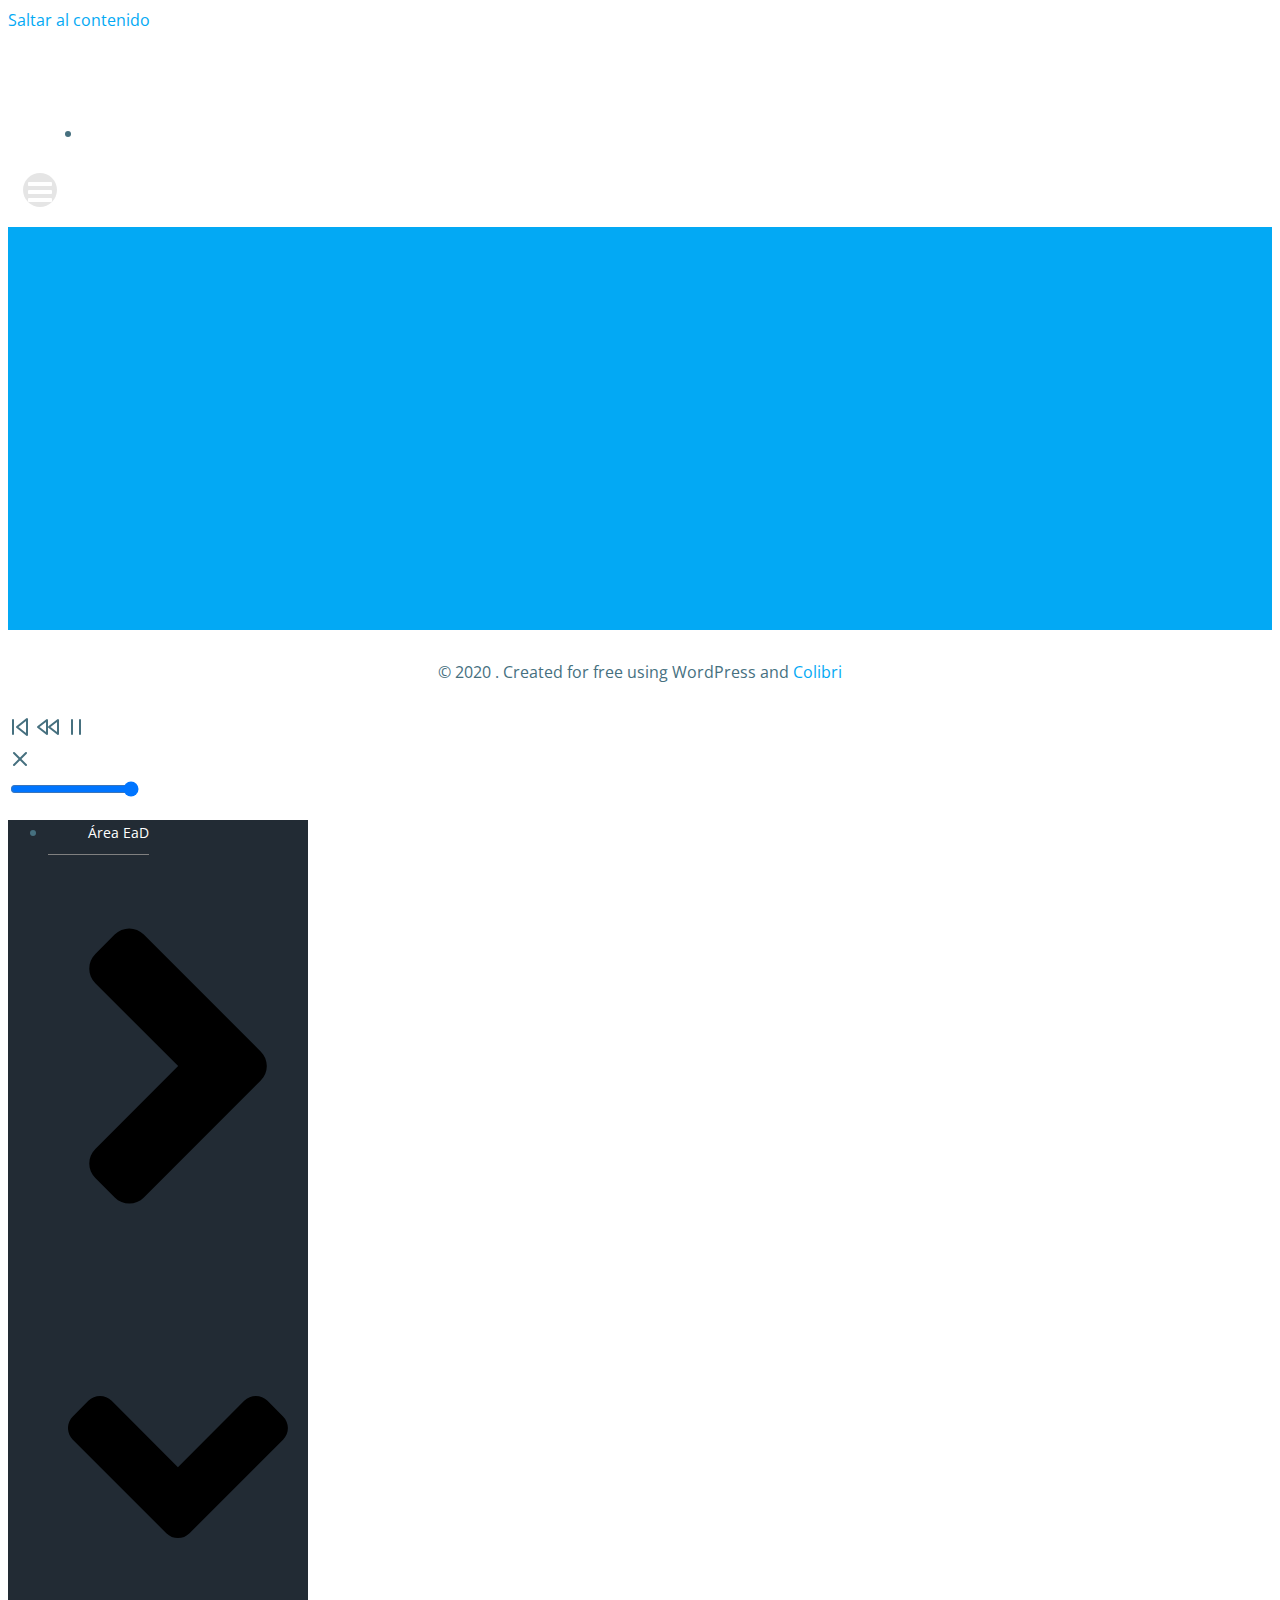
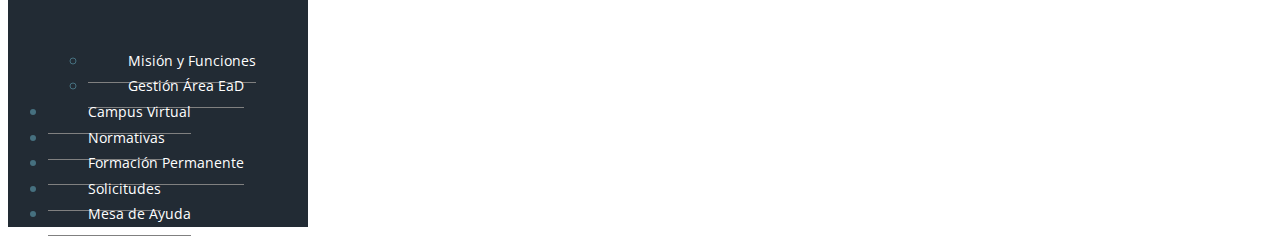
==== commit 3fcba89f: "bolillero" ====
--- a/bolillero/index.html
+++ b/bolillero/index.html
@@ -1980,53 +1980,8 @@
                                                                 <li id="menu-item-1369"
                                                                     class="menu-item menu-item-type-post_type menu-item-object-page menu-item-has-children menu-item-1369">
                                                                     <a
-                                                                        href="https://sied.unsj.edu.ar/gestion-area-de-ead/">Área
-                                                                        EaD<svg aria-hidden="true" data-prefix="fas"
-                                                                            data-icon="angle-down"
-                                                                            class="svg-inline--fa fa-angle-down fa-w-10"
-                                                                            role="img"
-                                                                            xmlns="http://www.w3.org/2000/svg"
-                                                                            viewBox="0 0 320 512">
-                                                                            <path fill="currentColor"
-                                                                                d="M143 352.3L7 216.3c-9.4-9.4-9.4-24.6 0-33.9l22.6-22.6c9.4-9.4 24.6-9.4 33.9 0l96.4 96.4 96.4-96.4c9.4-9.4 24.6-9.4 33.9 0l22.6 22.6c9.4 9.4 9.4 24.6 0 33.9l-136 136c-9.2 9.4-24.4 9.4-33.8 0z">
-                                                                            </path>
-                                                                        </svg></a>
-                                                                    <ul class="sub-menu">
-                                                                        <li id="menu-item-1359"
-                                                                            class="menu-item menu-item-type-post_type menu-item-object-page menu-item-1359">
-                                                                            <a
-                                                                                href="https://sied.unsj.edu.ar/mision-y-funciones/">Misión
-                                                                                y Funciones</a></li>
-                                                                        <li id="menu-item-1355"
-                                                                            class="menu-item menu-item-type-post_type menu-item-object-page menu-item-1355">
-                                                                            <a
-                                                                                href="https://sied.unsj.edu.ar/gestion-interna-area-ead/">Gestión
-                                                                                Área EaD</a></li>
-                                                                    </ul>
+                                                                        href="https://sied.unsj.edu.ar/gestion-area-de-ead/">Bolillero</a>
                                                                 </li>
-                                                                <li id="menu-item-1437"
-                                                                    class="menu-item menu-item-type-custom menu-item-object-custom menu-item-1437">
-                                                                    <a href="http://campusvirtual.unsj.edu.ar/login/">Campus
-                                                                        Virtual</a></li>
-                                                                <li id="menu-item-492"
-                                                                    class="menu-item menu-item-type-post_type menu-item-object-page menu-item-492">
-                                                                    <a
-                                                                        href="https://sied.unsj.edu.ar/colibri-432/">Normativas</a>
-                                                                </li>
-                                                                <li id="menu-item-533"
-                                                                    class="menu-item menu-item-type-post_type menu-item-object-page menu-item-533">
-                                                                    <a href="https://sied.unsj.edu.ar/colibri-509/">Formación
-                                                                        Permanente</a></li>
-                                                                <li id="menu-item-490"
-                                                                    class="menu-item menu-item-type-post_type menu-item-object-page menu-item-490">
-                                                                    <a
-                                                                        href="https://sied.unsj.edu.ar/colibri-453/">Solicitudes</a>
-                                                                </li>
-                                                                <li id="menu-item-2226"
-                                                                    class="menu-item menu-item-type-post_type menu-item-object-page menu-item-2226">
-                                                                    <a
-                                                                        href="https://sied.unsj.edu.ar/centro-de-ayuda-nuevo/">Mesa
-                                                                        de Ayuda</a></li>
                                                             </ul>
                                                         </div>
                                                     </div>
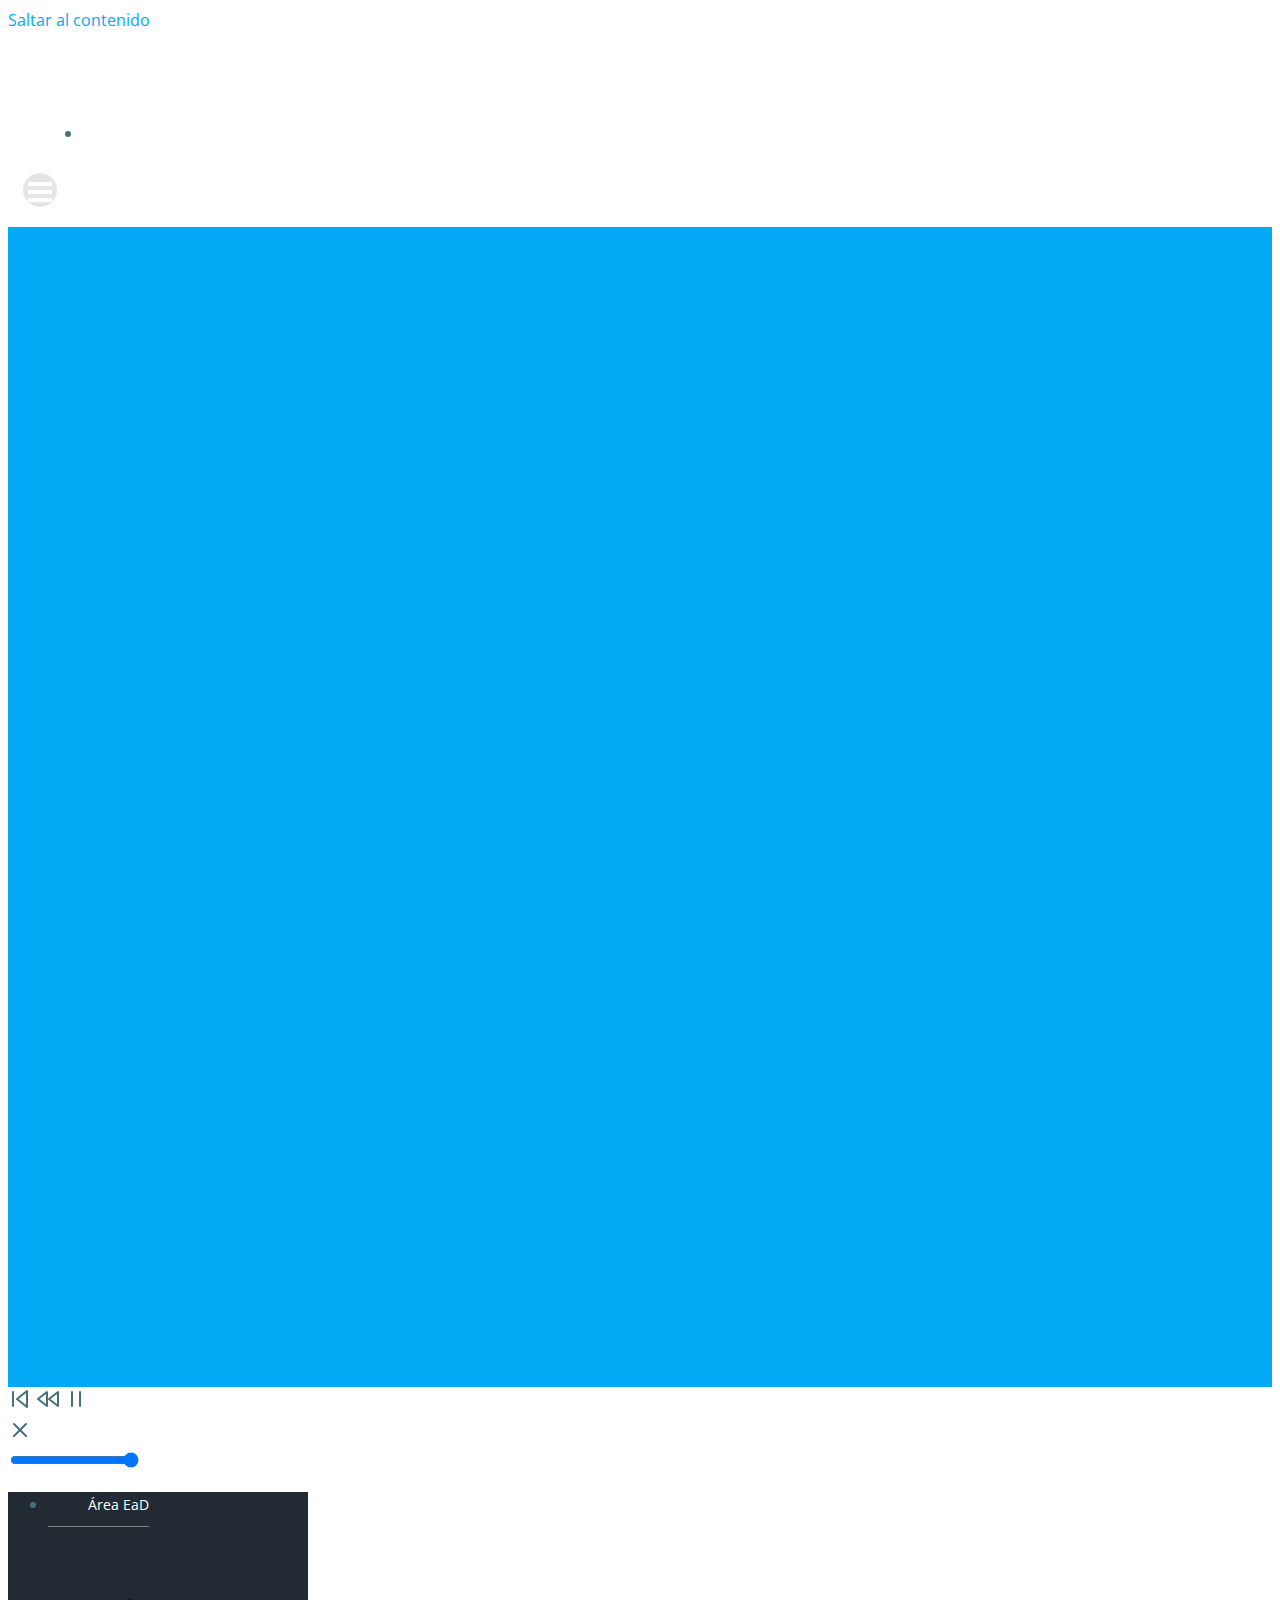
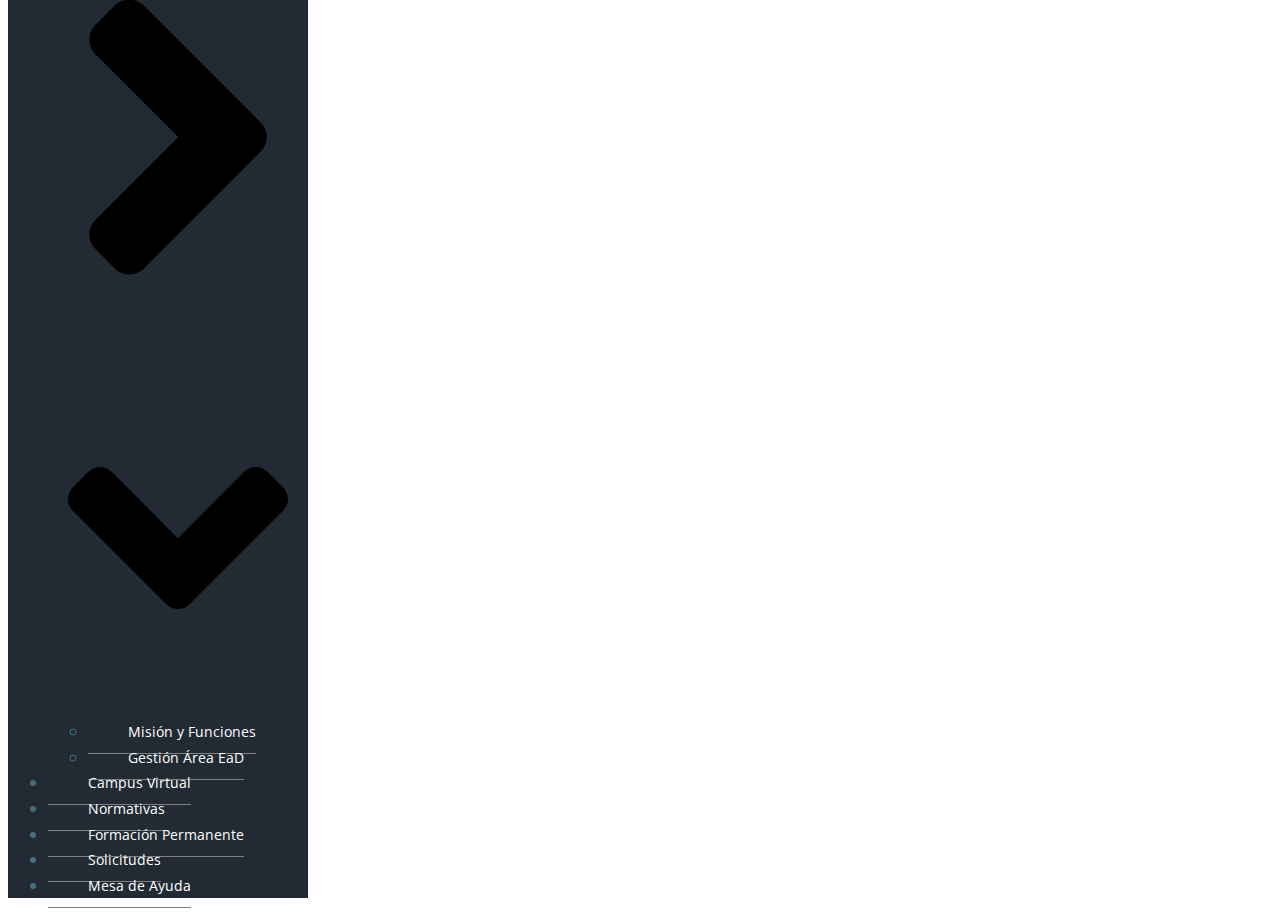
==== commit f5f8aeda: "base" ====
--- a/bolillero/index.html
+++ b/bolillero/index.html
@@ -5,7 +5,7 @@
     <meta charset="UTF-8">
     <meta name="viewport" content="width=device-width, initial-scale=1">
     <link rel="profile" href="http://gmpg.org/xfn/11">
-    <title></title>
+    <title>Bolillero-Digital</title>
     <link rel="dns-prefetch" href="//fonts.googleapis.com">
     <link rel="dns-prefetch" href="//s.w.org">
     <link rel="alternate" type="application/rss+xml" title=" » Feed" href="https://sied.unsj.edu.ar/feed/">
@@ -2030,7 +2030,7 @@
                     <div class="contract-trigger"></div>
                 </div>
             </div>
-            <div data-colibri-id="172-h55" id="hero"
+            <div data-colibri-id="172-h55" id="hero" style="height: 100vh;"
                 class="h-section h-hero d-flex align-items-lg-center align-items-md-center align-items-center style-24 style-local-172-h55 position-relative">
                 <div class="background-wrapper">
                     <div class="background-layer background-layer-media-container-lg">
@@ -2171,47 +2171,6 @@
             })();
         </script>
 
-        <!-- dynamic footer start -->
-        <div data-enabled="false" data-colibri-component="" data-colibri-id="178-f1"
-            class="page-footer style-309 style-local-178-f1 position-relative">
-            <!---->
-            <div data-colibri-component="section" data-colibri-id="178-f2" id="Footers"
-                class="h-section h-section-global-spacing d-flex align-items-lg-center align-items-md-center align-items-center style-310 style-local-178-f2 position-relative">
-                <!---->
-                <!---->
-                <div class="h-section-grid-container h-section-boxed-container">
-                    <!---->
-                    <div data-colibri-id="178-f3"
-                        class="h-row-container gutters-row-lg-1 gutters-row-md-1 gutters-row-2 gutters-row-v-lg-1 gutters-row-v-md-1 gutters-row-v-2 style-311 style-local-178-f3 position-relative">
-                        <!---->
-                        <div
-                            class="h-row justify-content-lg-center justify-content-md-center justify-content-center align-items-lg-stretch align-items-md-stretch align-items-stretch gutters-col-lg-1 gutters-col-md-1 gutters-col-2 gutters-col-v-lg-1 gutters-col-v-md-1 gutters-col-v-2">
-                            <!---->
-                            <div
-                                class="h-column h-column-container d-flex h-col-lg-auto h-col-md-auto h-col-auto style-312-outer style-local-178-f4-outer">
-                                <div data-colibri-id="178-f4"
-                                    class="d-flex h-flex-basis h-column__inner h-px-lg-1 h-px-md-1 h-px-2 v-inner-lg-1 v-inner-md-1 v-inner-2 style-312 style-local-178-f4 position-relative">
-                                    <!---->
-                                    <!---->
-                                    <div
-                                        class="w-100 h-y-container h-column__content h-column__v-align flex-basis-100 align-self-lg-start align-self-md-start align-self-start">
-                                        <!---->
-                                        <div data-colibri-id="178-f5"
-                                            class="style-313 style-local-178-f5 position-relative h-element">
-                                            <!---->
-                                            <div class="h-global-transition-all">© 2020 . Created for free using
-                                                WordPress and
-                                                <a target="_blank" href="https://colibriwp.com"
-                                                    rel="noopener noreferrer">Colibri</a></div>
-                                        </div>
-                                    </div>
-                                </div>
-                            </div>
-                        </div>
-                    </div>
-                </div>
-            </div>
-        </div><!-- dynamic footer end -->
     </div><!-- #page -->
     <script data-name="colibri-frontend-data">
         window.colibriFrontendData = [];
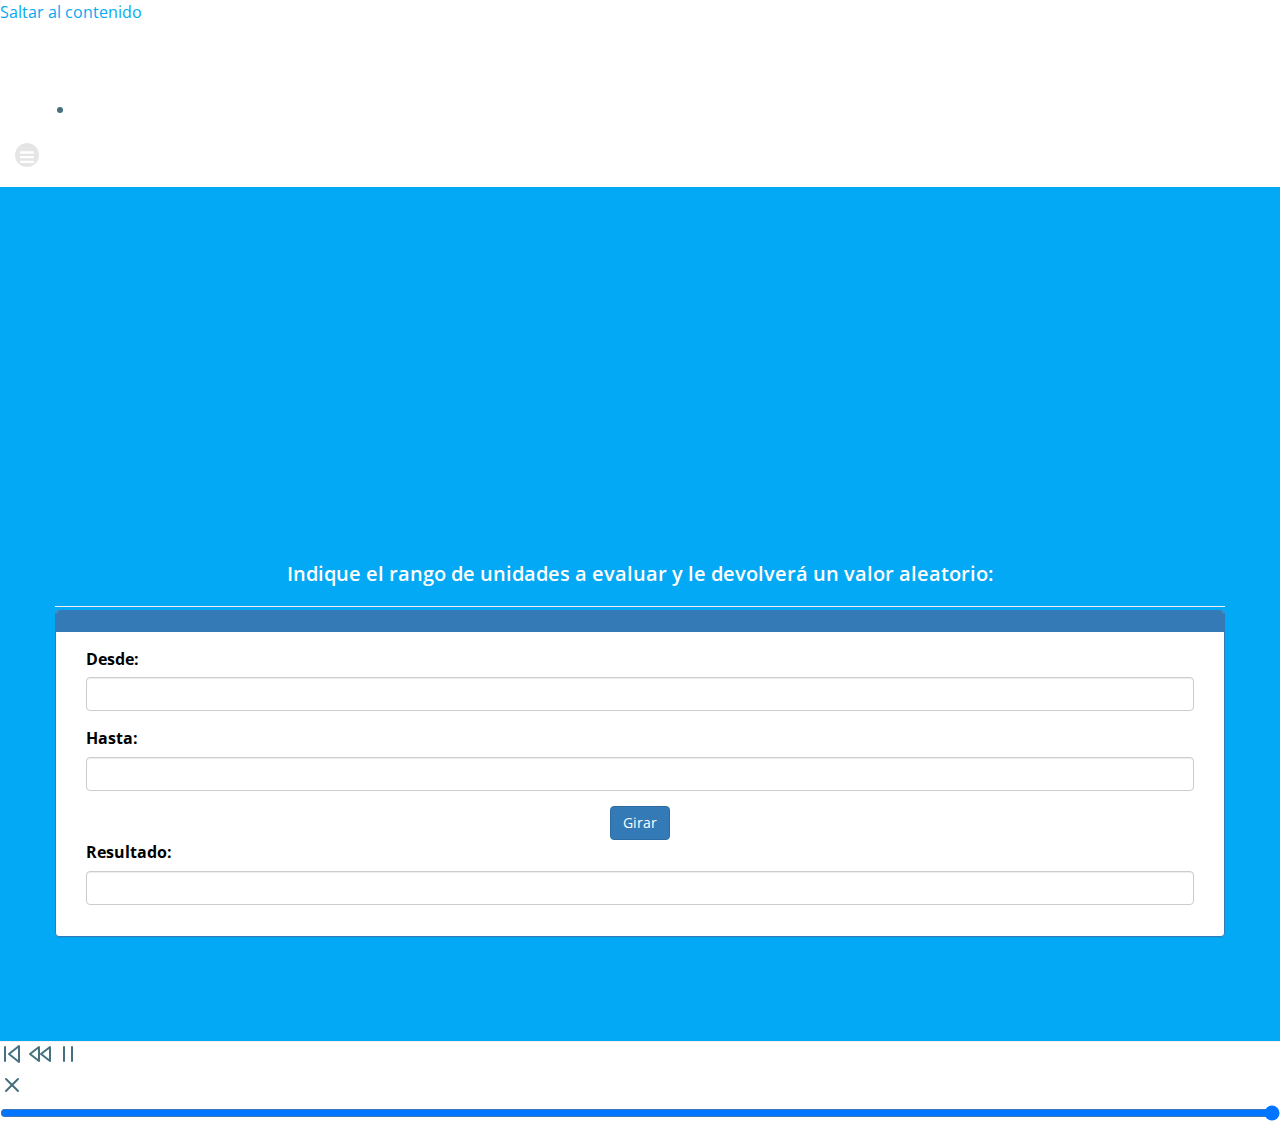
==== commit badaf874: "bolillero" ====
--- a/bolillero/index.html
+++ b/bolillero/index.html
@@ -2,6 +2,16 @@
 <html lang="es">
 
 <head>
+    <!-- Latest compiled and minified CSS -->
+<link rel="stylesheet" href="https://maxcdn.bootstrapcdn.com/bootstrap/3.3.7/css/bootstrap.min.css" >
+
+<!-- Optional theme -->
+<link rel="stylesheet" href="https://maxcdn.bootstrapcdn.com/bootstrap/3.3.7/css/bootstrap-theme.min.css" >
+<script src="https://ajax.googleapis.com/ajax/libs/jquery/2.1.3/jquery.min.js"></script>
+
+<!-- Latest compiled and minified JavaScript -->
+<script src="https://maxcdn.bootstrapcdn.com/bootstrap/3.3.7/js/bootstrap.min.js"></script>
+<link rel='stylesheet prefetch' href='https://cdnjs.cloudflare.com/ajax/libs/bootstrap-select/1.11.2/css/bootstrap-select.min.css'>
     <meta charset="UTF-8">
     <meta name="viewport" content="width=device-width, initial-scale=1">
     <link rel="profile" href="http://gmpg.org/xfn/11">
@@ -1874,9 +1884,10 @@
     </style>
     <style>
         .h-navigation-padding {
-            padding-top: 119px !important;
+            /*padding-top: 119px !important;*/
         }
     </style>
+    
 </head>
 
 <body id="colibri"
@@ -1894,7 +1905,7 @@
         <a class="skip-link screen-reader-text" href="#content">
             Saltar al contenido </a>
         <!-- dynamic header start -->
-        <div data-colibri-id="172-h32" class="page-header style-1 style-local-172-h32 position-relative">
+        <div data-colibri-id="172-h32" class="page-header style-1 style-local-172-h32 position-relative" style="margin: 0;padding-bottom: 0; overflow: hidden;">
             <!---->
             <div data-colibri-navigation-overlap="true" role="banner"
                 class="h-navigation_outer h-navigation_overlap style-2-outer style-local-172-h33-outer" style="">
@@ -2030,7 +2041,7 @@
                     <div class="contract-trigger"></div>
                 </div>
             </div>
-            <div data-colibri-id="172-h55" id="hero" style="height: 100vh;"
+            <div data-colibri-id="172-h55" id="hero"
                 class="h-section h-hero d-flex align-items-lg-center align-items-md-center align-items-center style-24 style-local-172-h55 position-relative">
                 <div class="background-wrapper">
                     <div class="background-layer background-layer-media-container-lg">
@@ -2057,7 +2068,47 @@
                 </div>
                 <!---->
                 <div class="h-section-grid-container h-navigation-padding h-section-boxed-container"
-                    style="padding-top: 110px;">
+                    >
+                    <div class="container">
+                        <div class="row">
+                          <center><h4>Indique el rango de unidades a evaluar y le devolverá un valor aleatorio:</h4></center>
+                          <hr style="margin-top:3px;margin-bottom: 3px;">
+                          <div class="content"> </div>
+                          <div class="panel panel-primary">
+                            <div class="panel-heading">
+                              <h3 class="panel-title"></h3>
+                            </div>
+                            <div class="panel-body">
+                              <div class="col-lg-12">
+                              
+                      
+                      <form name="f1" style="color: #000;">
+                      <div class="form-group">
+                                    <label for="my-file-selector">Desde:</label>
+                                  <input class="form-control" maxlength="5" size="5" name="minim">  
+                                    
+                      </div>
+                      <div class="form-group">
+                                    <label for="my-file-selector">Hasta:</label>
+                                  <input class="form-control" maxlength="5" size="5" name="maxim">  
+                                    
+                      </div>
+                        
+                       
+                        <center><input class="btn btn-primary" onclick="calcula_aleatorio()" type="button" value="Girar"></center>
+                       <div class="form-group">
+                       <label for="my-file-selector">Resultado:</label>
+                        
+                        <input class="form-control" maxlength="5" size="5" name="res">
+                        </div>
+                      </form>
+                      
+                              </div>
+                              <div class="col-lg-6"> </div>
+                            </div>
+                          </div>
+                        </div>
+                      </div>  
                     <!---->
                     <div data-colibri-id="172-h56"
                         class="h-row-container gutters-row-lg-0 gutters-row-md-0 gutters-row-0 gutters-row-v-lg-0 gutters-row-v-md-0 gutters-row-v-0 style-25 style-local-172-h56 position-relative">
@@ -2358,7 +2409,19 @@
     </div>
     <div id="offcanvas-overlay-172-h41"
         class="offscreen-overlay style-10-offscreenOverlay style-local-172-h41-offscreenOverlay"></div>
-</body>
+    <script type="text/javascript">
+        function aleatorio(a,b) {
+        return Math.round(Math.random()*(b-a)+parseInt(a));
+        }
+        
+        function calcula_aleatorio(){
+            minimo = document.f1.minim.value
+            maximo = document.f1.maxim.value
+            resultado = aleatorio(minimo,maximo)
+            document.f1.res.value = resultado
+        }
+        </script>
+    </body>
 
 </html>
 
